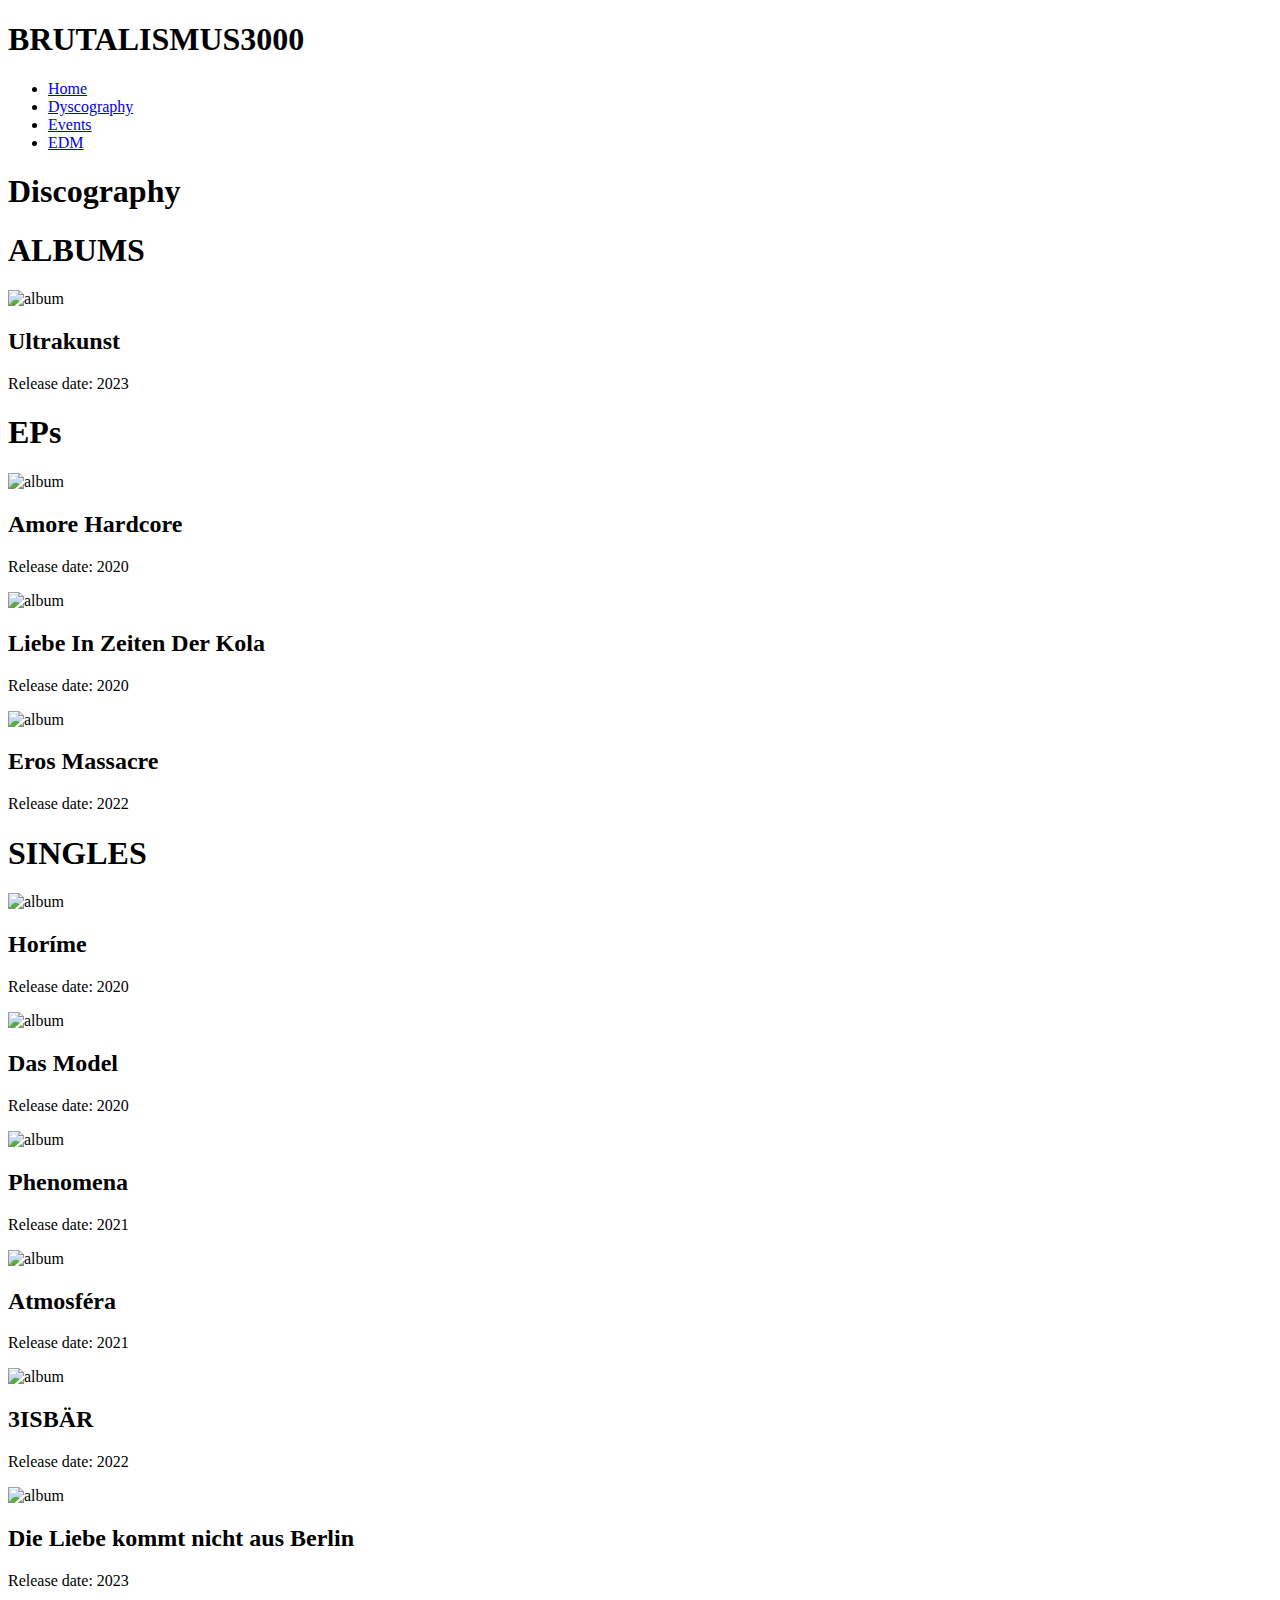
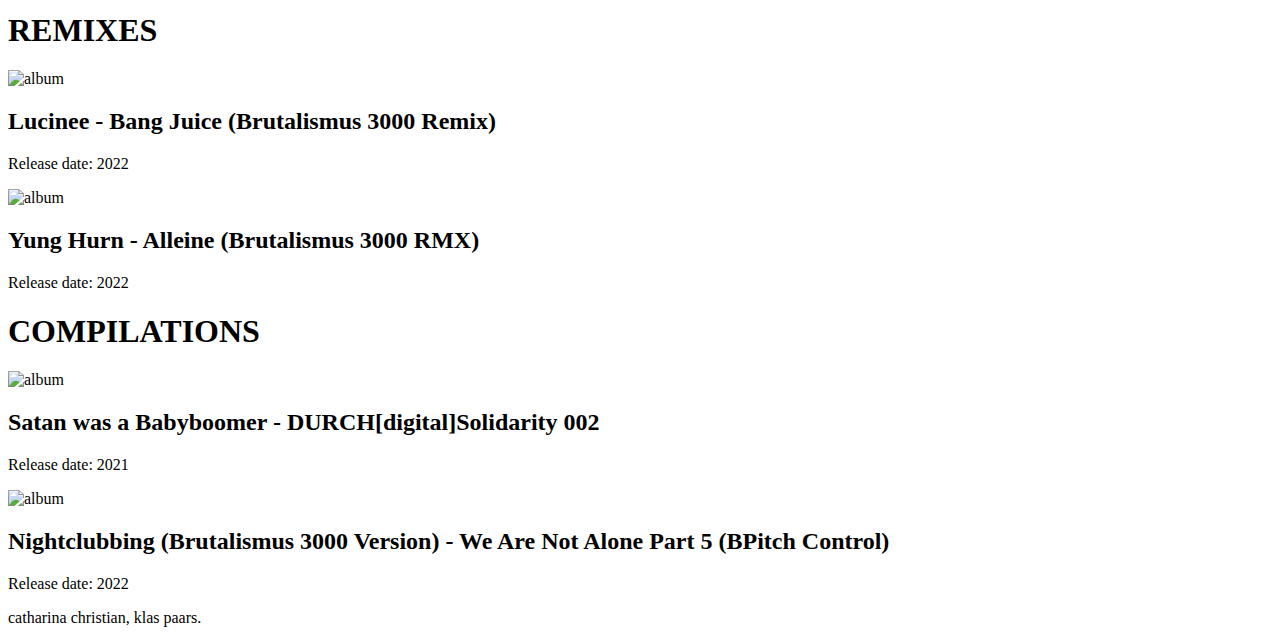
==== discography.html @ 80be16da "Add files via upload" ====
<!DOCTYPE html>
<html lang="en">
<head>
    <meta charset="UTF-8">
    <meta name="Dyscography" content="width=device-width, initial-scale=1.0">
    <title>dyscography</title>
    <link rel="stylesheet" type="text/css" href="css/style.css"> 
</head>

<body>
  <header>
    <h1>BRUTALISMUS3000</h1>
  </header>
  
  <nav>
    <ul>
      <li><a href="index.html">Home</a></li>
      <li><a href="discography.html">Dyscography</a></li>
      <li><a href="events.html">Events</a></li>
      <li><a href="EDM.html">EDM </a></li>
    </ul>
  </nav>
  
  <main>
    <section>
      <h1>Discography</h1>

      <section>
        <h1> ALBUMS </h1>
        
        <div>
          <img src="img/Unknown.jpeg" alt="album">
          <h2>Ultrakunst</h2>
          <p>Release date: 2023</p>
        </div>
      
      </section>

      <section>
        <h1>EPs</h1>

        <div>
          <img src="img/Unknown.jpeg" alt="album">
          <h2>Amore Hardcore</h2>
          <p>Release date: 2020</p>
        </div>

        <div>

          <img src="img/Unknown.jpeg" alt="album">
          <h2> Liebe In Zeiten Der Kola</h2>
          <p>Release date: 2020</p>
        </div>

        <div>
        <img src="img/Unknown.jpeg" alt="album">
        <h2> Eros Massacre</h2>
        <p> Release date: 2022</p>

        </div>

      <section>

        <h1> SINGLES</h1>

          <div>
            <img src="img/Unknown.jpeg" alt="album">
            <h2> Horíme</h2>
            <p>Release date: 2020 </p>
         </div>

         <div>
            <img src="img/Unknown.jpeg" alt="album">
            <h2> Das Model</h2>
            <p> Release date: 2020</p>
         </div>

         <div>
            <img src="img/Unknown.jpeg" alt="album">
            <h2>Phenomena</h2>
            <p> Release date: 2021</p>
          </div>

          
          <div>
            <img src="img/Unknown.jpeg" alt="album">
            <h2>Atmosféra</h2>
            <p>Release date: 2021</p>
          </div>

          <div> 
            <img src="img/Unknown.jpeg" alt="album">
            <h2>3ISBÄR</h2>
            <p>Release date: 2022</p>
          </div>

          <div>
            <img src="img/Unknown.jpeg" alt="album">
            <h2>Die Liebe kommt nicht aus Berlin</h2>
            <p>Release date: 2023</p>
          </div>

      </section>

      <section>
        
        <h1>REMIXES</h1>

        <div>
          <img src="img/Unknown.jpeg" alt="album">
          <h2>Lucinee - Bang Juice (Brutalismus 3000 Remix)</h2>
          <p>Release date: 2022</p>
        </div>

        <div>
          <img src="img/Unknown.jpeg" alt="album">
          <h2>Yung Hurn - Alleine (Brutalismus 3000 RMX)</h2>
          <p>Release date: 2022</p>
        </div>


      </section>

      <section>
        <h1>COMPILATIONS</h1>

        <div>
          <img src="img/Unknown.jpeg" alt="album">
          <h2>Satan was a Babyboomer - DURCH[digital]Solidarity 002</h2>
          <p>Release date: 2021</p>
         </div>
        
           <div>
            <img src="img/Unknown.jpeg" alt="album">
            <h2>Nightclubbing (Brutalismus 3000 Version) - We Are Not Alone Part 5 (BPitch Control)</h2>
            <p> Release date: 2022</p>
          </div>

        </div>

      </section>

    </section>

    
  </main>
  
  <footer>
    <p> catharina christian, klas paars.</p>
  </footer>
  
</body>
</html>
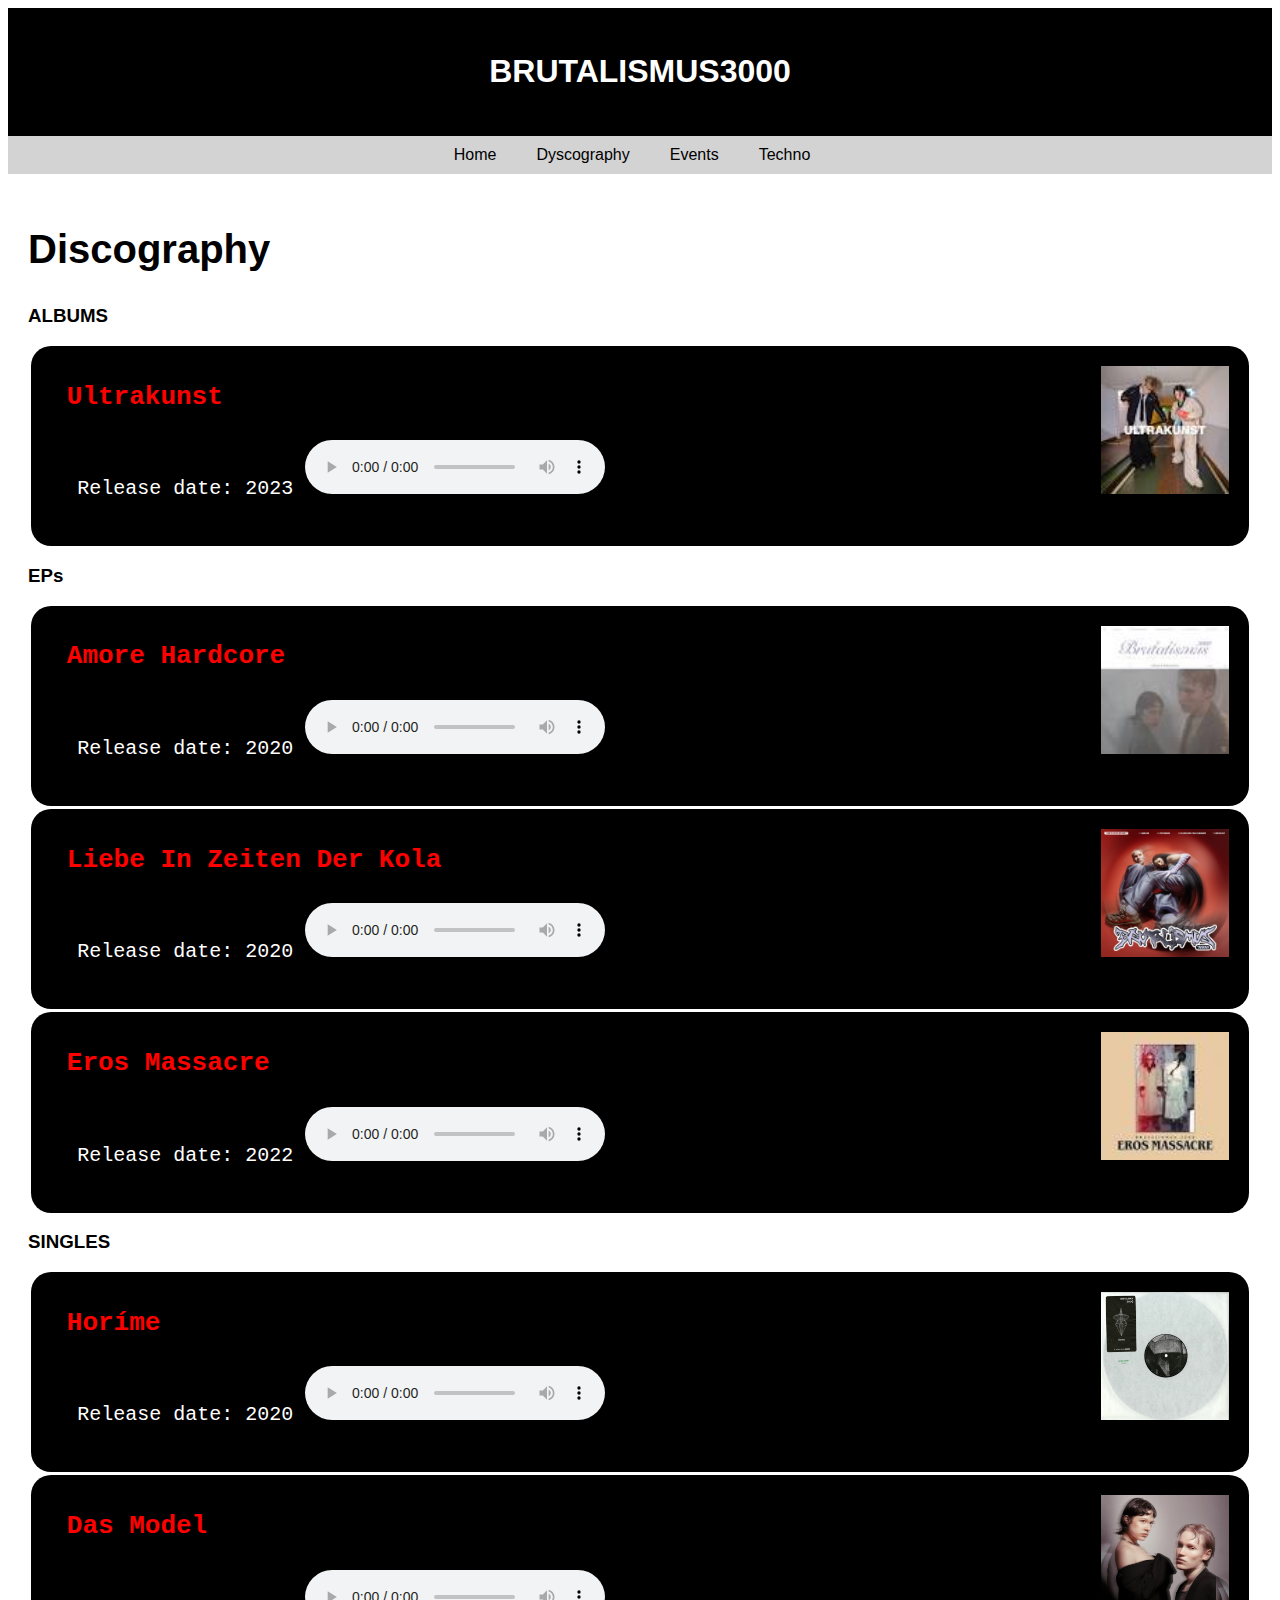
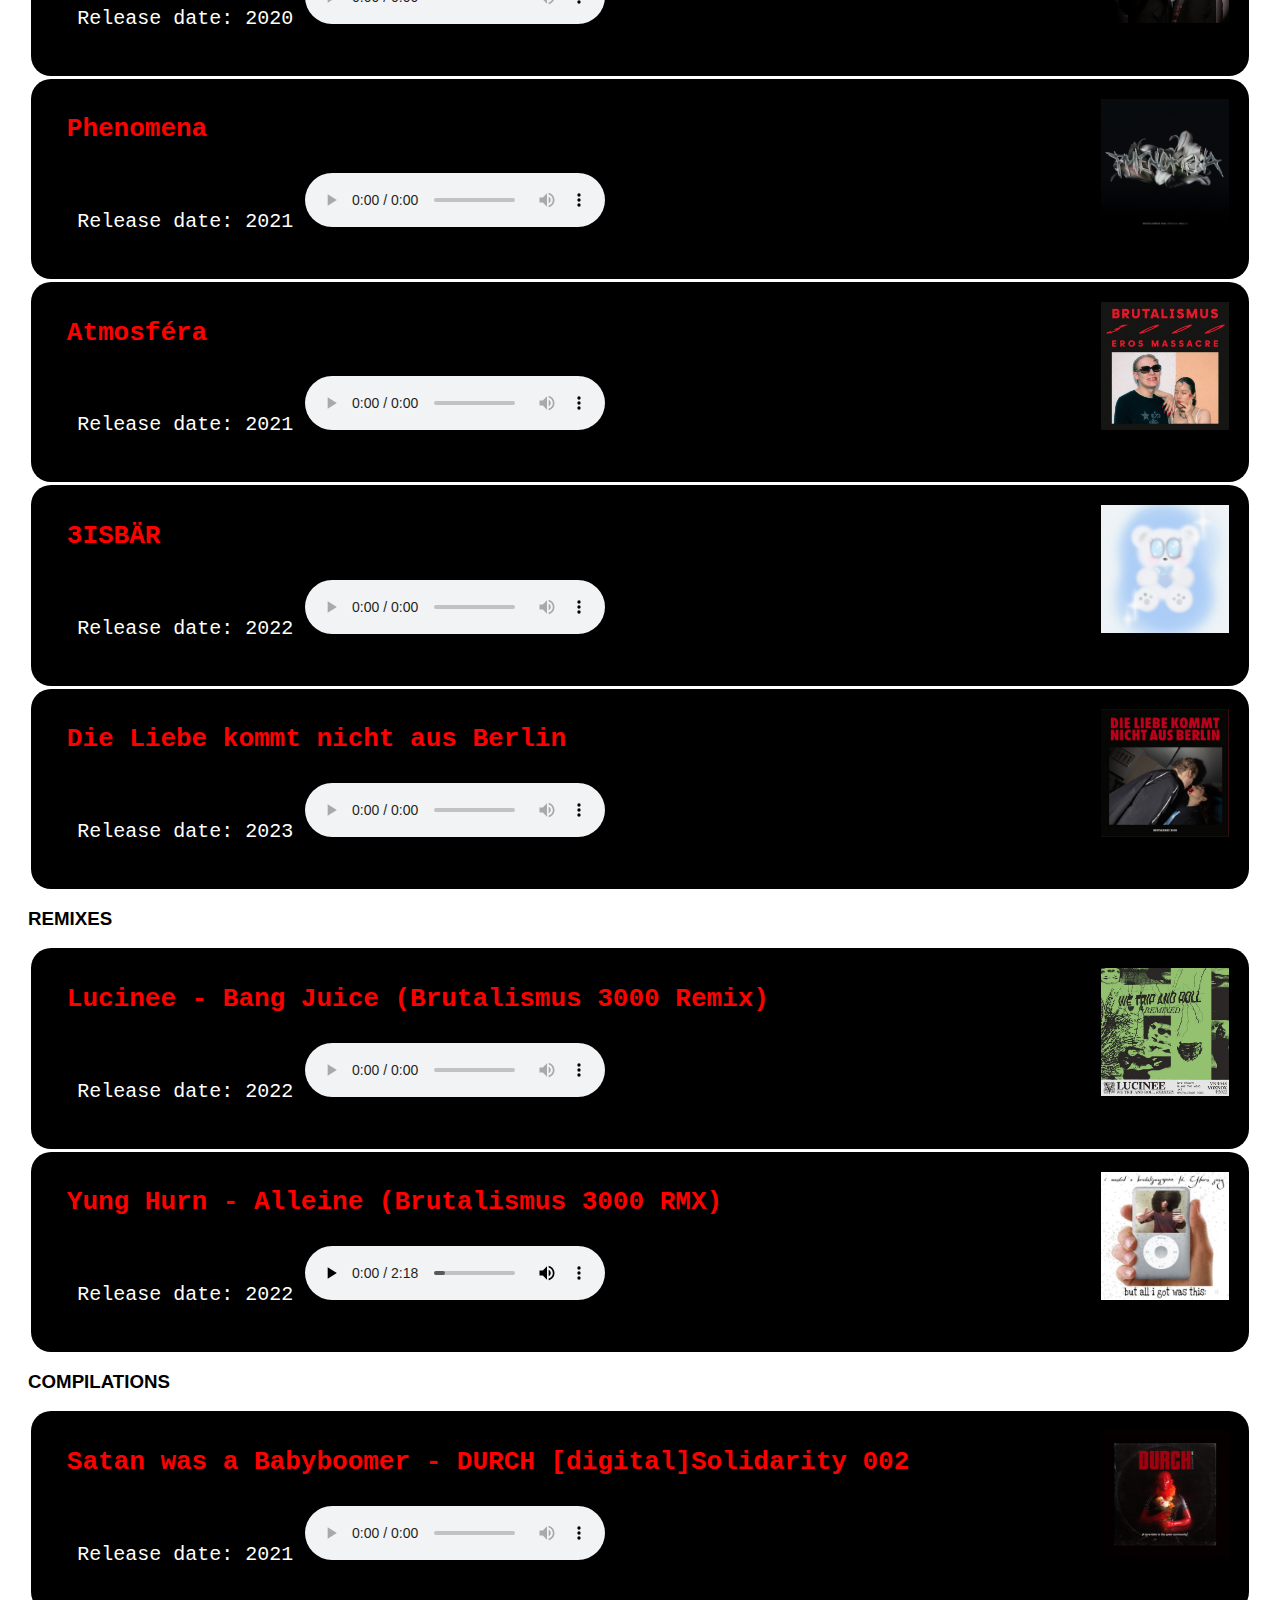
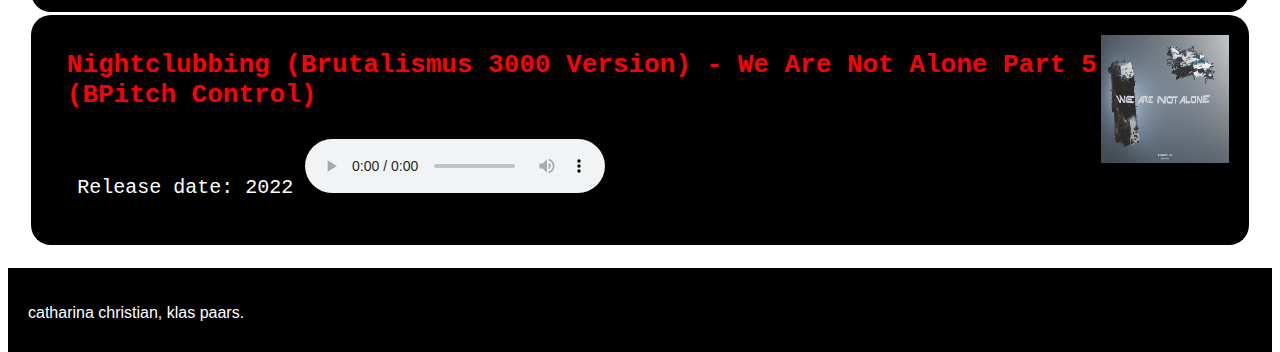
==== commit a76166c2: "Add files via upload" ====
--- a/discography.html
+++ b/discography.html
@@ -14,129 +14,183 @@
   
   <nav>
     <ul>
-      <li><a href="index.html">Home</a></li>
-      <li><a href="discography.html">Dyscography</a></li>
-      <li><a href="events.html">Events</a></li>
-      <li><a href="EDM.html">EDM </a></li>
+      <li class="button"><a href="index.html">Home</a></li>
+      <li class="button"><a href="discography.html"> Dyscography</a></li>
+      <li class="button"><a href="events.html"> Events</a></li>
+      <li class="button"><a href="techno.html">Techno</a></li>
     </ul>
   </nav>
   
   <main>
     <section>
-      <h1>Discography</h1>
-
-      <section>
-        <h1> ALBUMS </h1>
+      <h2 class="titel">Discography</h2>
+    </section>
+
+      <section>
+        <h3> ALBUMS </h3> 
         
-        <div>
-          <img src="img/Unknown.jpeg" alt="album">
-          <h2>Ultrakunst</h2>
-          <p>Release date: 2023</p>
-        </div>
-      
-      </section>
-
-      <section>
-        <h1>EPs</h1>
-
-        <div>
-          <img src="img/Unknown.jpeg" alt="album">
-          <h2>Amore Hardcore</h2>
-          <p>Release date: 2020</p>
-        </div>
-
-        <div>
-
-          <img src="img/Unknown.jpeg" alt="album">
-          <h2> Liebe In Zeiten Der Kola</h2>
-          <p>Release date: 2020</p>
-        </div>
-
-        <div>
-        <img src="img/Unknown.jpeg" alt="album">
-        <h2> Eros Massacre</h2>
-        <p> Release date: 2022</p>
-
-        </div>
-
-      <section>
-
-        <h1> SINGLES</h1>
-
-          <div>
-            <img src="img/Unknown.jpeg" alt="album">
-            <h2> Horíme</h2>
-            <p>Release date: 2020 </p>
-         </div>
-
-         <div>
-            <img src="img/Unknown.jpeg" alt="album">
-            <h2> Das Model</h2>
-            <p> Release date: 2020</p>
-         </div>
-
-         <div>
-            <img src="img/Unknown.jpeg" alt="album">
-            <h2>Phenomena</h2>
-            <p> Release date: 2021</p>
-          </div>
+        <article>
+          <img src="img/ultrakunst.jpeg" alt="albumultrakunst">
+          <h4>Ultrakunst </h4> 
+          <p>Release date: 2023 
+            <audio controls>
+            <source src="audio/Brutalismus 3000 - JE N'EXISTE PAS (Official Video).mp3" controls="true" type="audio/mp3">
+            </audio>  
+          </p>
+            
+        </article>
+
+      </section>
+
+      <section>
+        <h3>EPs</h3>
+
+        <article>
+          <img src="img/amorehardcore.jpeg" alt="albumamorehardcore">
+          <h4>Amore Hardcore</h4>
+          <p>Release date: 2020 
+            <audio controls>
+            <source src="audio/Brutalismus 3000 - Atmosféra.mp3" controls="true" type="audio/mp3">
+            </audio>  
+          </p>
+        </article>
+
+        <article>
+          <img src="img/liebeinzeitekola.jpg" alt="albumkola">
+          <h4> Liebe In Zeiten Der Kola</h4>
+          <p>Release date: 2020 
+            <audio controls>
+            <source src="audio/kola" controls="true" type="audio/mp3">
+            </audio>  
+          </p>
+        </article>
+
+        <article>
+        <img src="img/erosmassacre.jpeg" alt="albumerosmassacre">
+        <h4> Eros Massacre</h4>
+        <p> Release date: 2022 
+          <audio controls>
+          <source src="audio/" controls="true" type="audio/mp3">
+          </audio>  
+        </p>
+        </article>
+
+      <section>
+        <h3> SINGLES </h3>
+
+          <article>
+            <img src="img/horime.jpg" alt="albumhorime">
+            <h4> Horíme</h4>
+            <p>Release date: 2020 
+              <audio controls>
+              <source src="audio/Horíme.mp3" controls="true" type="audio/mp3">
+              </audio>  
+            </p>
+          </article>
+
+         <article>
+            <img src="img/dasmodel.jpg" alt="albumdasmodel">
+            <h4> Das Model</h4>
+            <p> Release date: 2020 
+              <audio controls>
+              <source src="audio/Kraftwerk - Das Model (Brutalismus 3000 Hardtrance Cover).mp3" controls="true" type="audio/mp3">
+              </audio>  
+            </p>
+         </article>
+
+         <article>
+            <img src="img/phenomena.jpg" alt="albumphenomena">
+            <h4>Phenomena</h4>
+            <p> Release date: 2021 
+              <audio controls>
+              <source src="audio/Phenomena.mp3" controls="true" type="audio/mp3">
+              </audio>  
+            </p>
+         </article>
 
           
-          <div>
-            <img src="img/Unknown.jpeg" alt="album">
-            <h2>Atmosféra</h2>
-            <p>Release date: 2021</p>
-          </div>
-
-          <div> 
-            <img src="img/Unknown.jpeg" alt="album">
-            <h2>3ISBÄR</h2>
-            <p>Release date: 2022</p>
-          </div>
-
-          <div>
-            <img src="img/Unknown.jpeg" alt="album">
-            <h2>Die Liebe kommt nicht aus Berlin</h2>
-            <p>Release date: 2023</p>
-          </div>
-
-      </section>
-
-      <section>
+          <article>
+            <img src="img/atmosfera.jpg" alt="albumatmosfera">
+            <h4>Atmosféra</h4>
+            <p>Release date: 2021 
+              <audio controls>
+              <source src="audio/Brutalismus 3000 - Atmosféra.mp3" controls="true" type="audio/mp3">
+              </audio>  
+            </p>
+          </article>
+
+          <article> 
+            <img src="img/ijsbeer.jpg" alt="album3isbar">
+            <h4>3ISBÄR</h4>
+            <p>Release date: 2022 
+              <audio controls>
+              <source src="audio/3ISBÄR.mp3" controls="true" type="audio/mp3">
+              </audio>  
+            </p>
+          </article>
+
+          <article>
+            <img src="img/liebeberlin.png" alt="albumliebeausberlin">
+            <h4>Die Liebe kommt nicht aus Berlin</h4>
+            <p>Release date: 2023
+                <audio controls>
+                <source src="audio/Brutalismus 3000 - DIE LIEBE KOMMT NICHT AUS BERLIN (Official Video).mp3" controls="true" type="audio/mp3">
+                </audio>  
+            </p>
+          </article>
+
+      </section>
+
+      <section> 
+        <h3>REMIXES</h3>
+
+        <article>
+          <img src="img/lucinee.jpg" alt="albumlucinee">
+          <h4>Lucinee - Bang Juice (Brutalismus 3000 Remix)</h4>
+          <p>Release date: 2022
+              <audio controls>
+              <source src="audio/Lucinee - Bang Juice (Brutalismus 3000 Remix).mp3" controls="true" type="audio/mp3">
+              </audio>  
+          </p>
+        </article>
+
+        <article>
+          <img src="img/alleine.jpeg" alt="albumalleine">
+          <h4>Yung Hurn - Alleine (Brutalismus 3000 RMX)</h4>
+          <p>Release date: 2022
+            <audio controls>
+            <source src="audio/ALL DIE LIEBEN MENSCHEN.mp3" controls="true" type="audio/mp3">
+            </audio>  
+          </p>
+        </article>
+
+
+      </section>
+
+      <section>
+        <h3>COMPILATIONS</h3>
+
+        <article>
+          <img src="img/babyboomer.jpeg" alt="albumbabyboomer">
+          <h4>Satan was a Babyboomer - DURCH [digital]Solidarity 002</h4>
+          <p>Release date: 2021
+            <audio controls>
+            <source src="audio/Brutalismus 3000 - Satan Was A Baby Boomer (DURCH).mp3" controls="true" type="audio/mp3">
+            </audio>  
+          </p>
+        </article>
         
-        <h1>REMIXES</h1>
-
-        <div>
-          <img src="img/Unknown.jpeg" alt="album">
-          <h2>Lucinee - Bang Juice (Brutalismus 3000 Remix)</h2>
-          <p>Release date: 2022</p>
-        </div>
-
-        <div>
-          <img src="img/Unknown.jpeg" alt="album">
-          <h2>Yung Hurn - Alleine (Brutalismus 3000 RMX)</h2>
-          <p>Release date: 2022</p>
-        </div>
-
-
-      </section>
-
-      <section>
-        <h1>COMPILATIONS</h1>
-
-        <div>
-          <img src="img/Unknown.jpeg" alt="album">
-          <h2>Satan was a Babyboomer - DURCH[digital]Solidarity 002</h2>
-          <p>Release date: 2021</p>
-         </div>
+           <article>
+            <img src="img/nightclubbiong.jpg" alt="albumnightclubbing">
+            <h4>Nightclubbing (Brutalismus 3000 Version) - We Are Not Alone Part 5 (BPitch Control)</h4>
+            <p> Release date: 2022
+              <audio controls>
+              <source src="audio/Brutalismus 3000 - Nightclubbing [BPX022-PT5].mp3" controls="true" type="audio/mp3">
+              </audio>  
+            </p>
+           </article>
+
         
-           <div>
-            <img src="img/Unknown.jpeg" alt="album">
-            <h2>Nightclubbing (Brutalismus 3000 Version) - We Are Not Alone Part 5 (BPitch Control)</h2>
-            <p> Release date: 2022</p>
-          </div>
-
-        </div>
 
       </section>
 
--- a/css/style.css
+++ b/css/style.css
@@ -0,0 +1,115 @@
+flexbox en grid
+uitleg over plaatje links rechts
+
+body {
+  font-family: 'Franklin Gothic Medium', 'Arial Narrow', Arial, sans-serif;
+  margin: 0;
+  padding: 0;
+}
+
+
+header {
+  background-color: black;
+  font-family: 'Franklin Gothic Medium', 'Arial Narrow', Arial, sans-serif;
+  color: white;
+  padding: 1.5em;
+  margin: 0;
+  text-align: center;
+}
+
+nav ul { 
+  padding: 0;
+  margin: 0;
+  background-color: lightgray;
+  text-align: center;
+  justify-content: space-evenly;
+}
+
+nav li {
+  display: inline-block;
+  margin-right: 1em;
+}
+
+nav li a {
+  font-family: 'Franklin Gothic Medium', 'Arial Narrow', Arial, sans-serif;
+  display: block;
+  padding: 0.625em;
+  color: black;
+  text-decoration: none;
+}
+
+
+main {
+  font-family: 'Franklin Gothic Medium', 'Arial Narrow', Arial, sans-serif;
+  padding: 1.25em;
+}
+
+.titel {
+  padding: 1,25em;
+  font-size: 2.5em;
+  text-align: left;
+}
+
+footer {
+  background-color: black;
+  color: white;
+  padding: 1.25em;
+  text-align: left;
+  font-family: 'Franklin Gothic Medium', 'Arial Narrow', Arial, sans-serif;
+
+}
+
+body article p{
+  max-width: 50%;
+}
+
+section img , div img {
+  width: 20em;
+  height: 20em;
+  margin-left: auto;
+  
+}
+section article img {
+  width: 8em;
+  height: 8em;
+  float: right;
+}
+
+section article h4 {
+color: red;
+font-family:monospace;
+font-size: xx-large;
+padding: 0.1em;
+margin: 0.5em;
+
+}
+
+section article p {
+color: white;
+font-size: x-large;
+font-family: monospace;
+margin: 1.3em;
+
+}
+
+main section article {
+  background-color: black;
+  padding: 1.25em;
+  margin: 0.2em;
+  border-radius: 1.25em;
+}
+
+section h1 h2 p {
+  padding: 0.1em;
+  margin: 1em;
+  font-size: x-large;
+}
+
+.button :hover {
+  padding: 0.1875em;
+  transform: scale(1.3);
+}
+
+audio {
+  border-radius: 1em;
+}
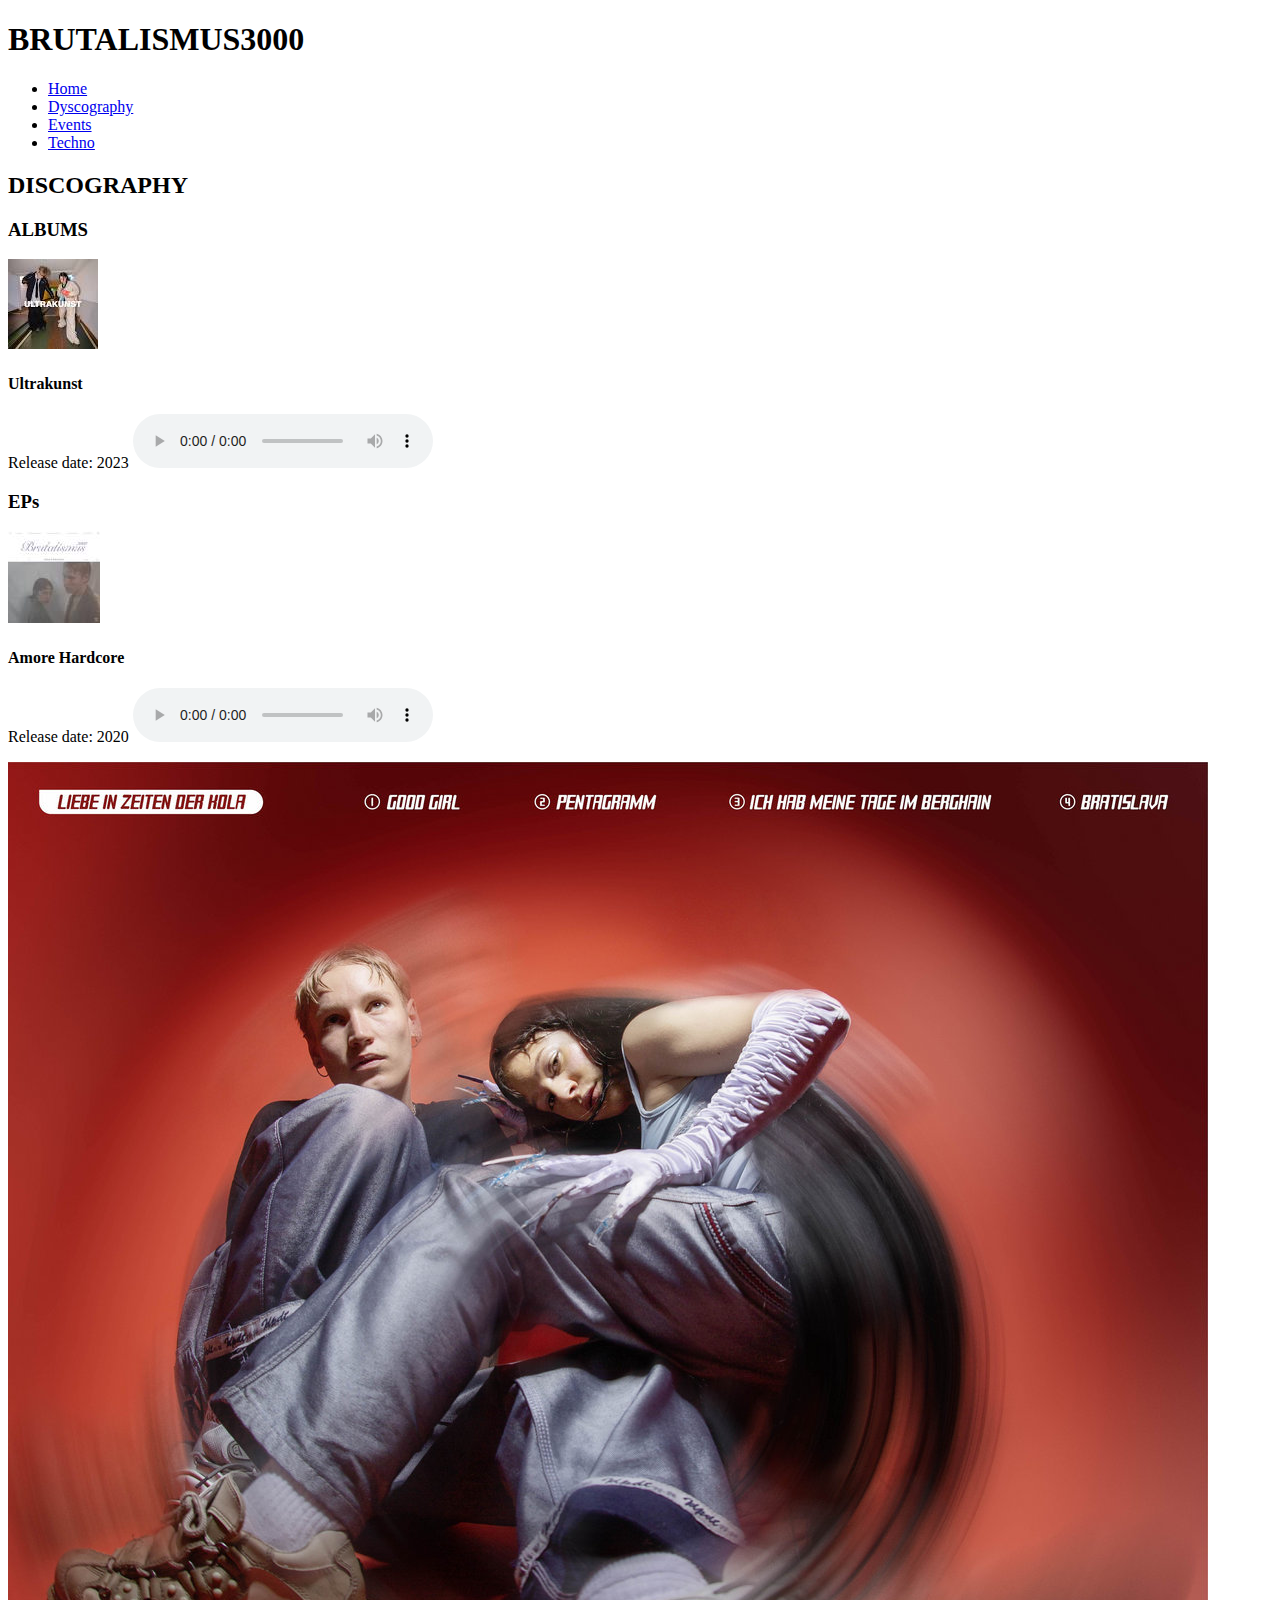
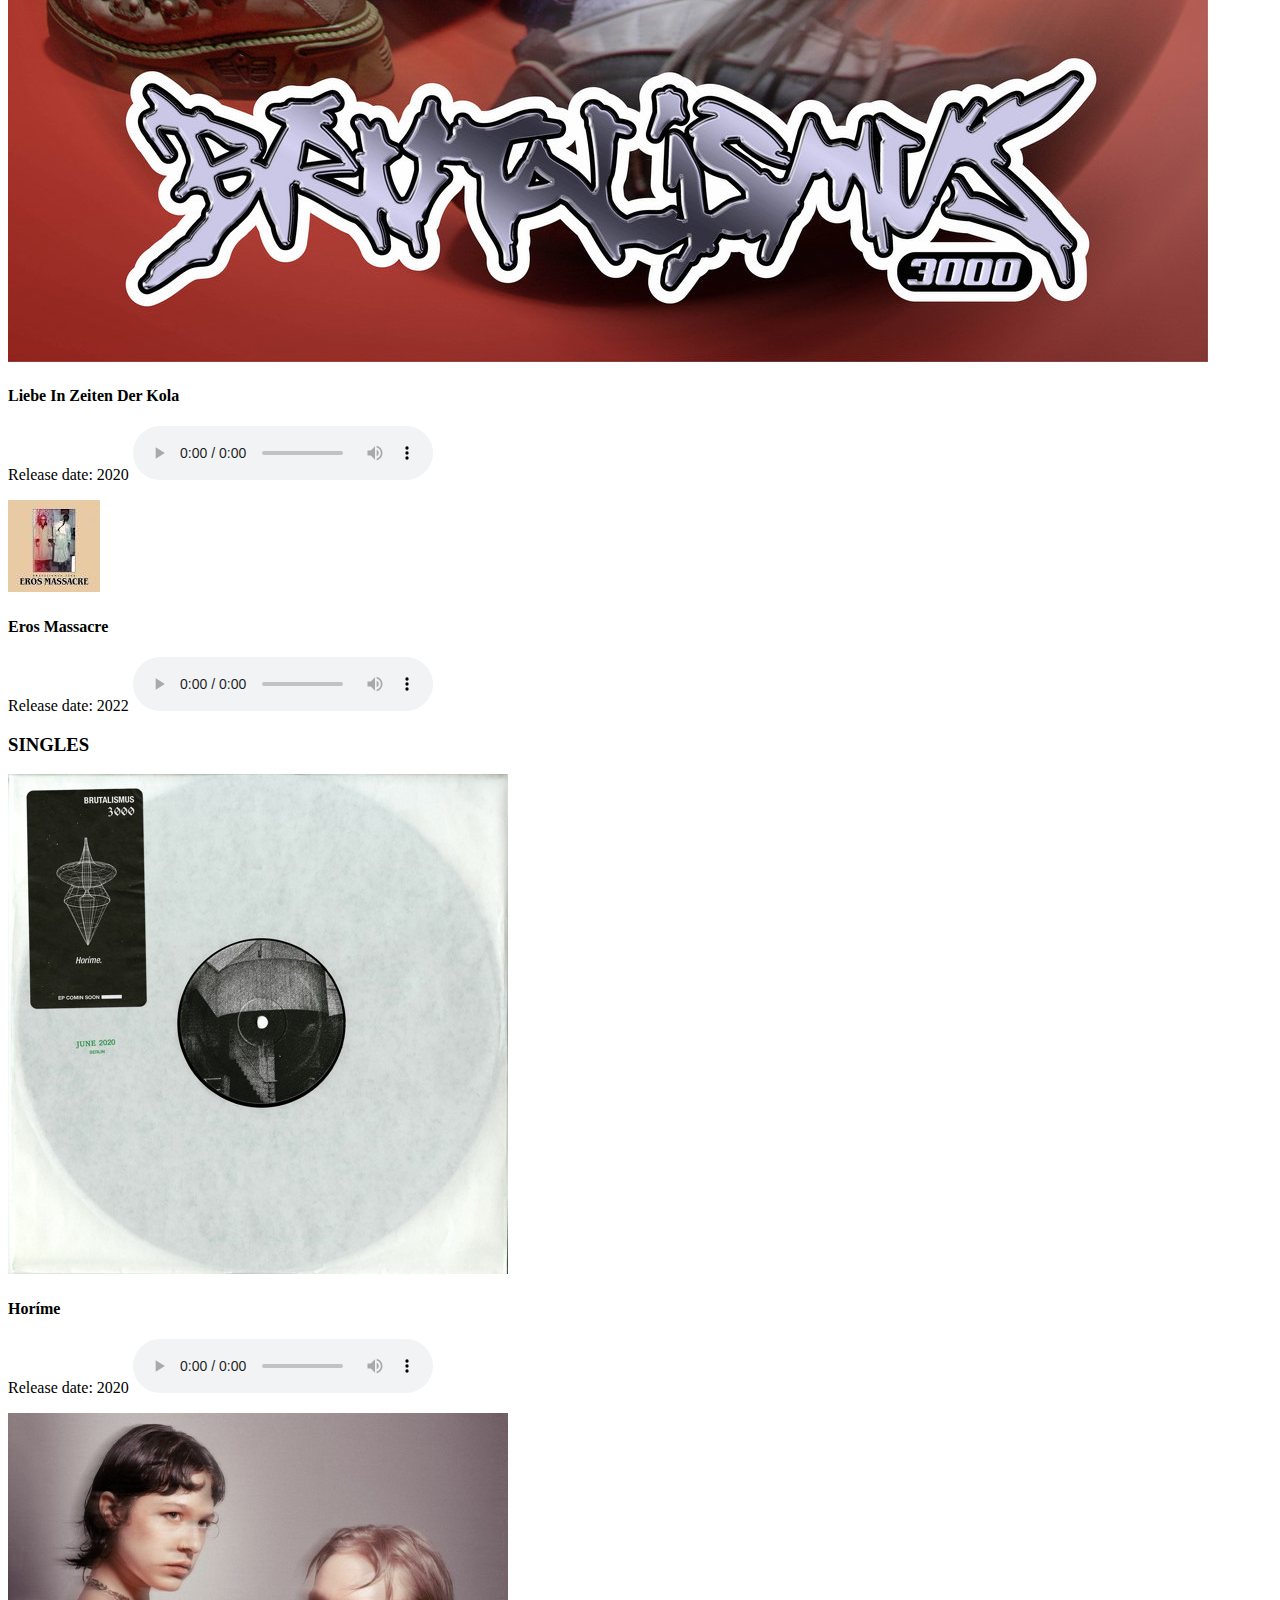
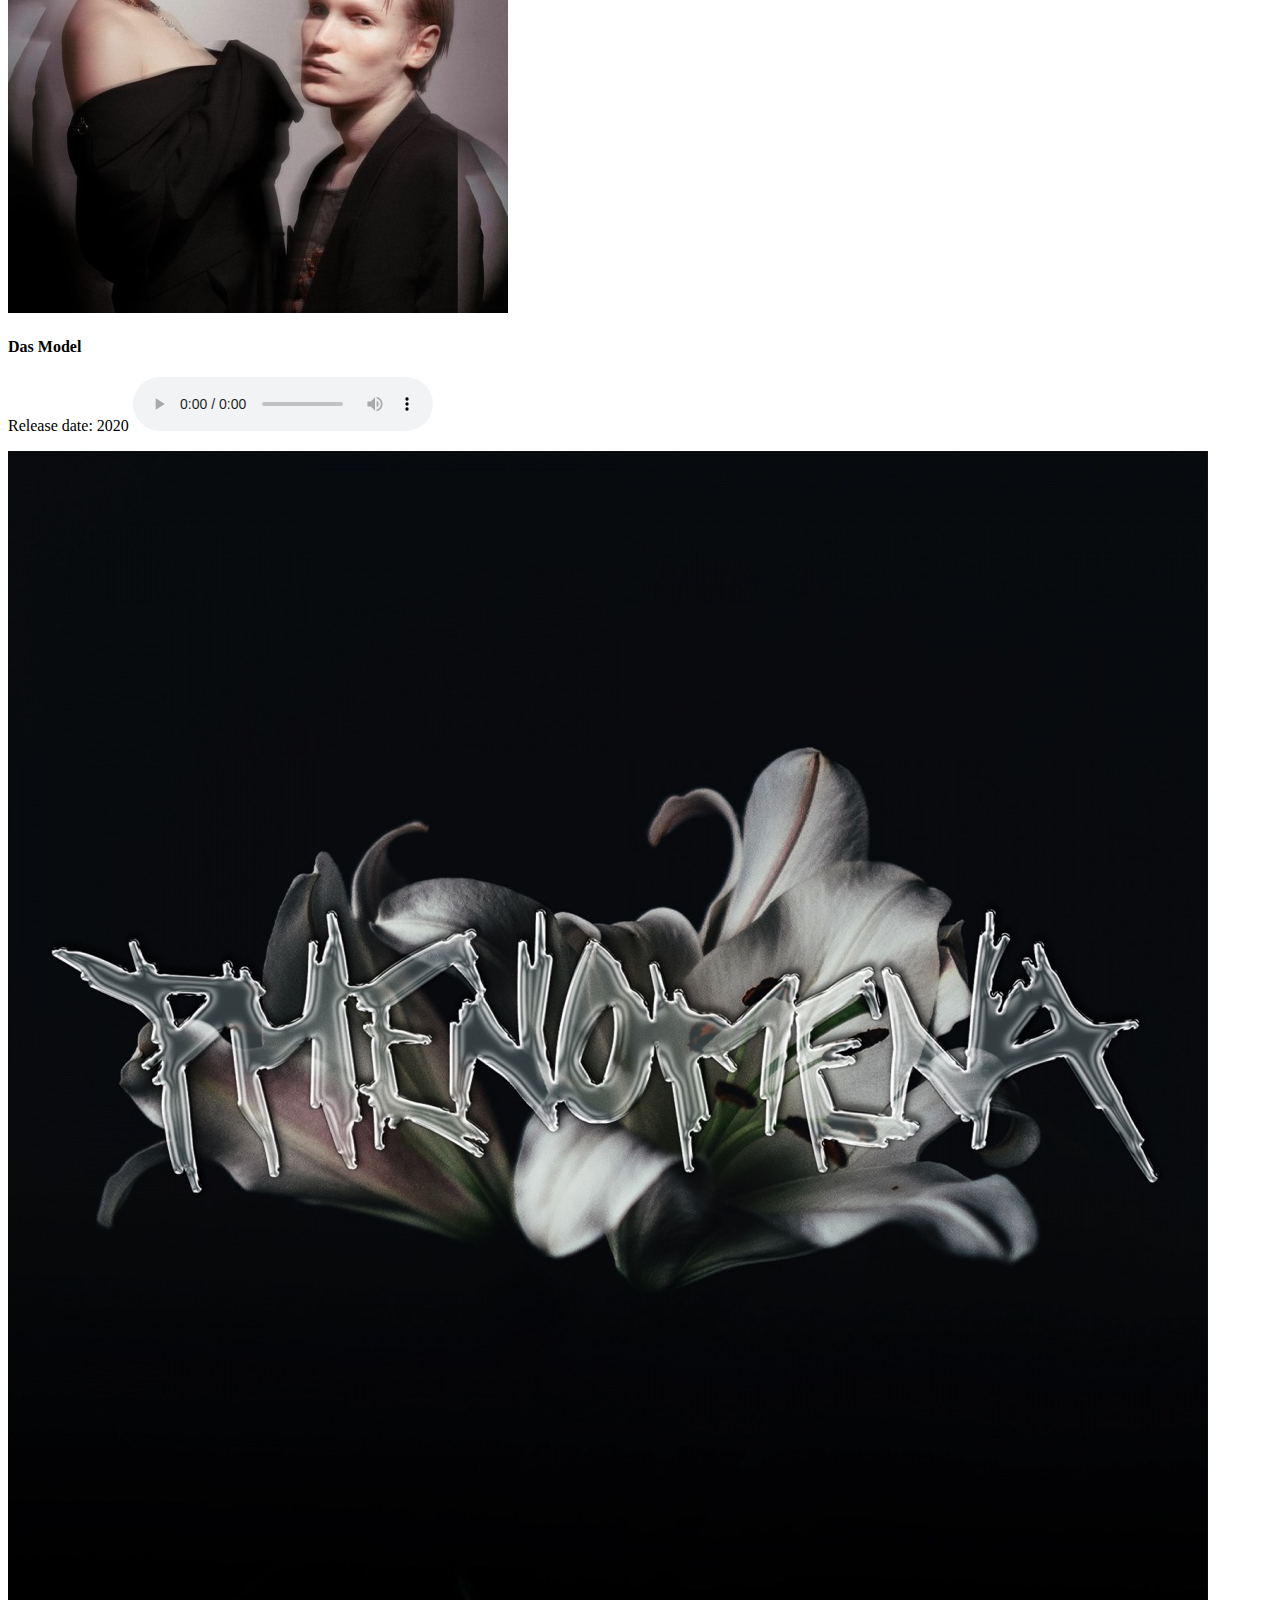
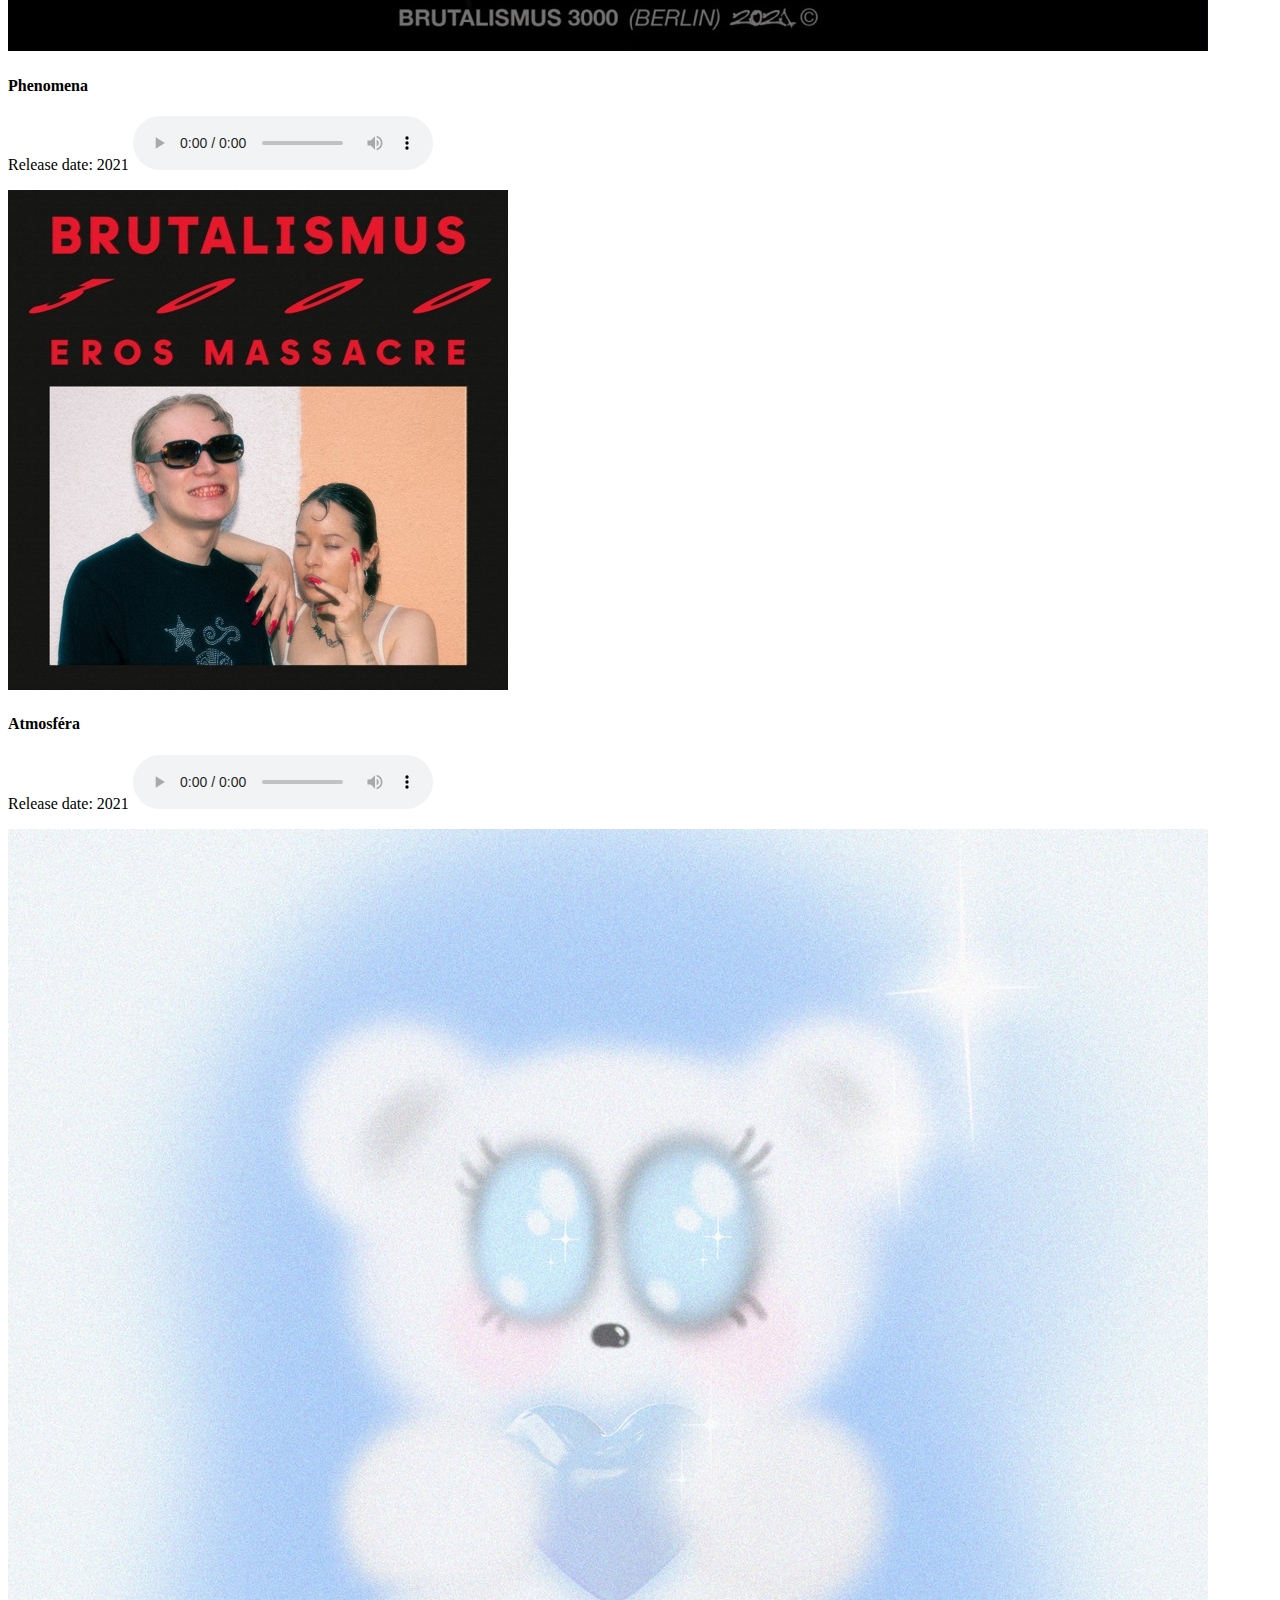
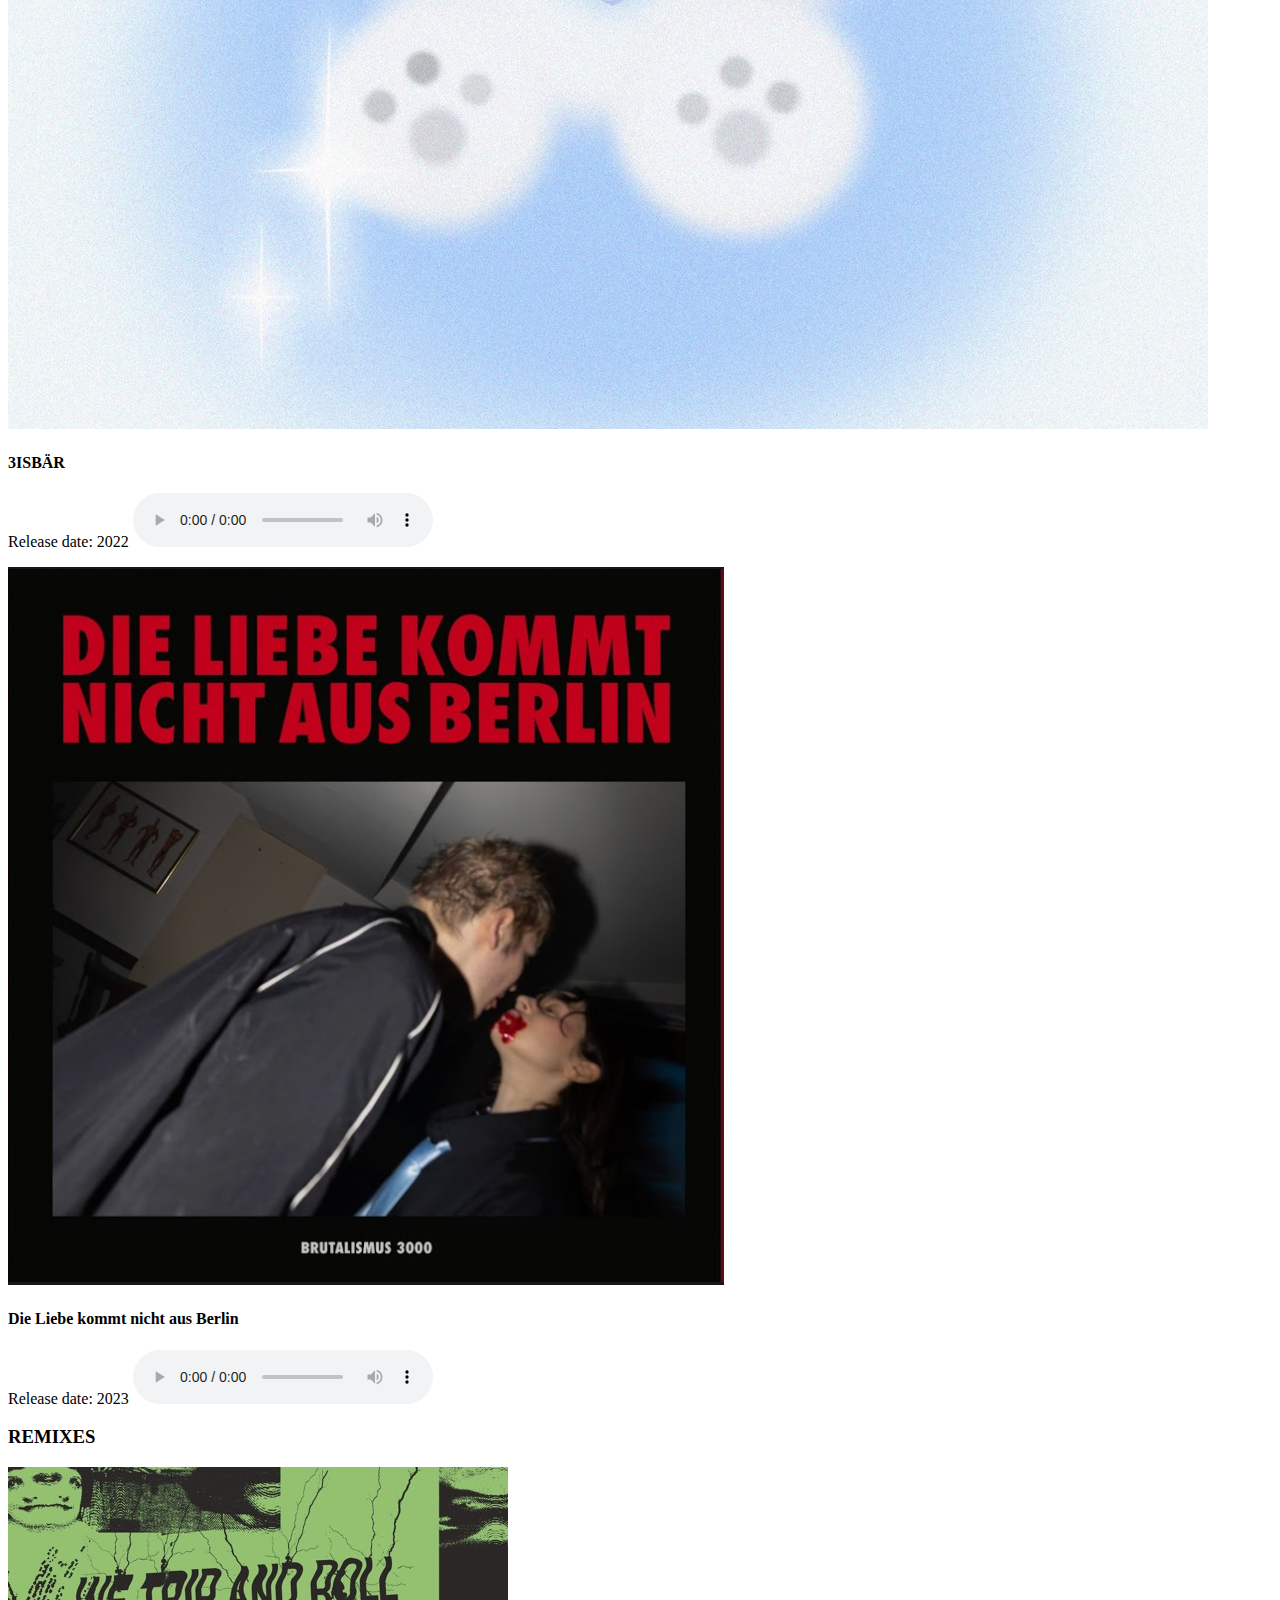
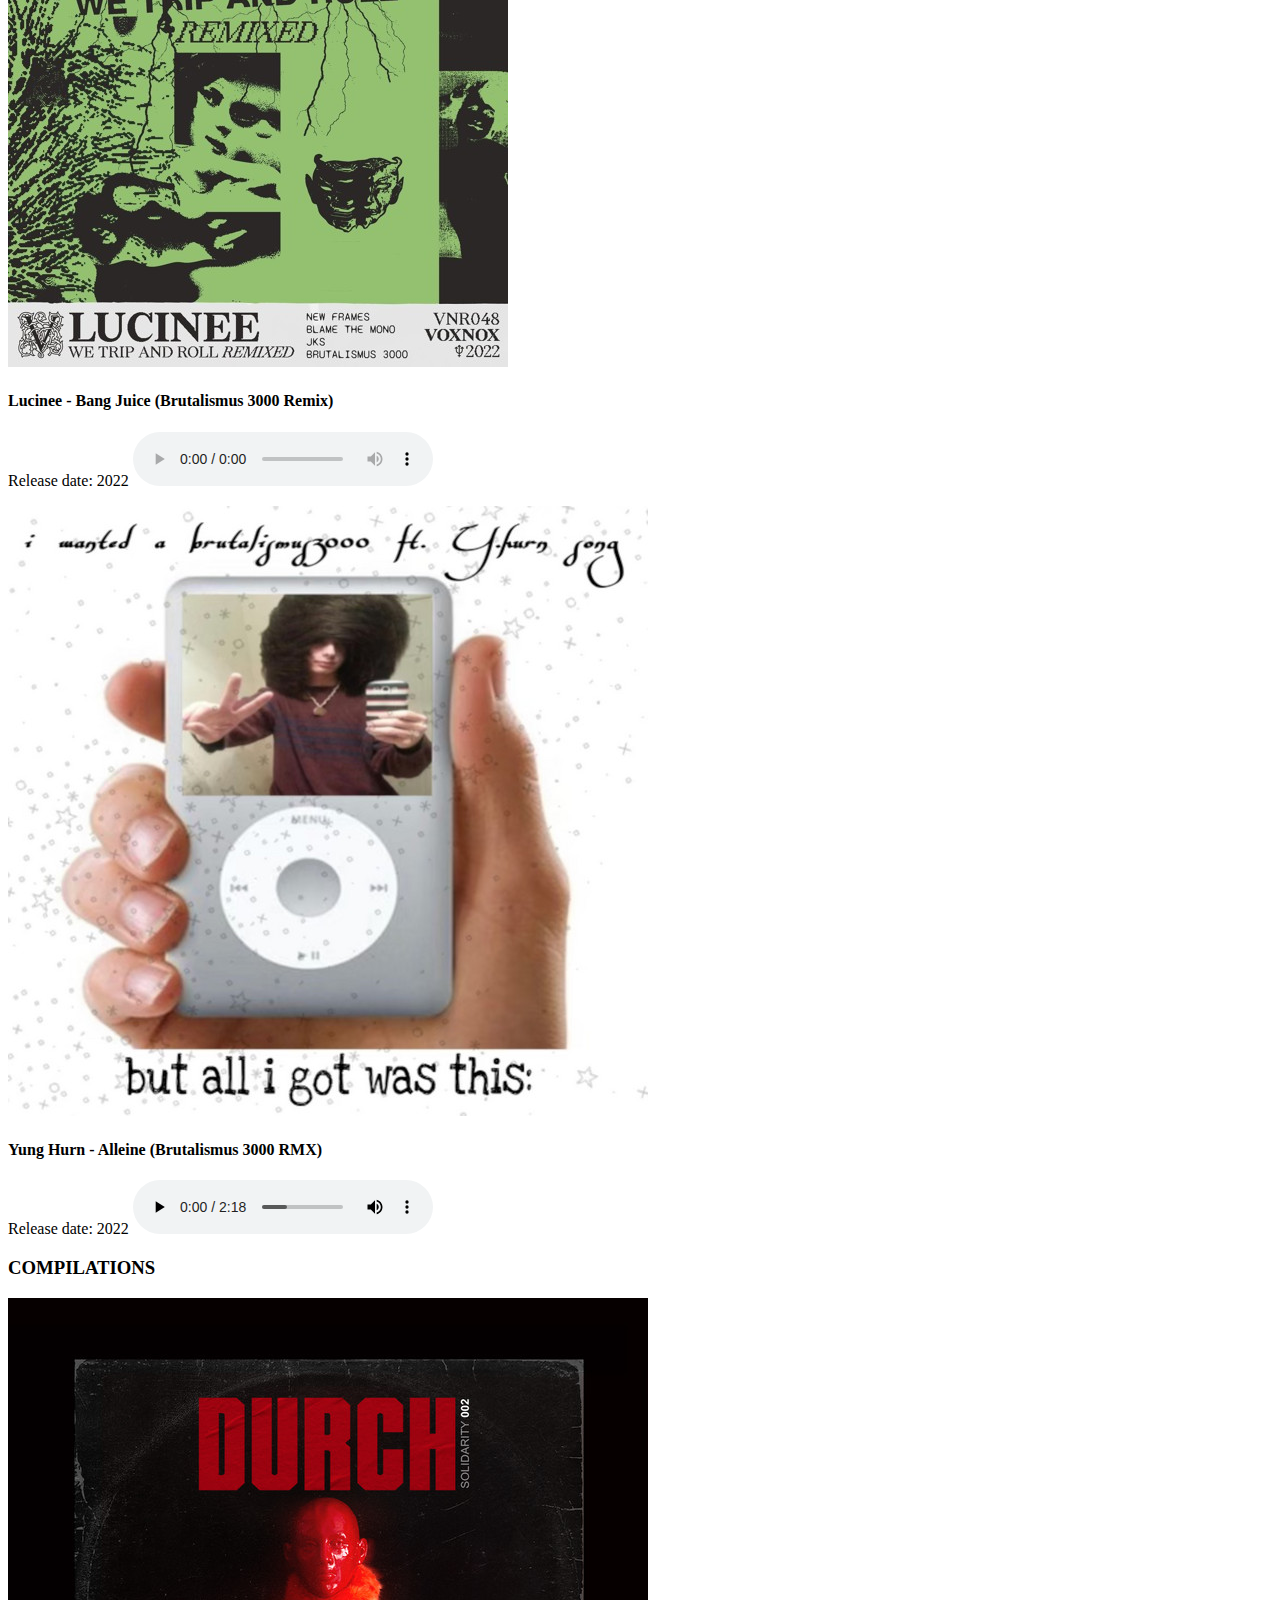
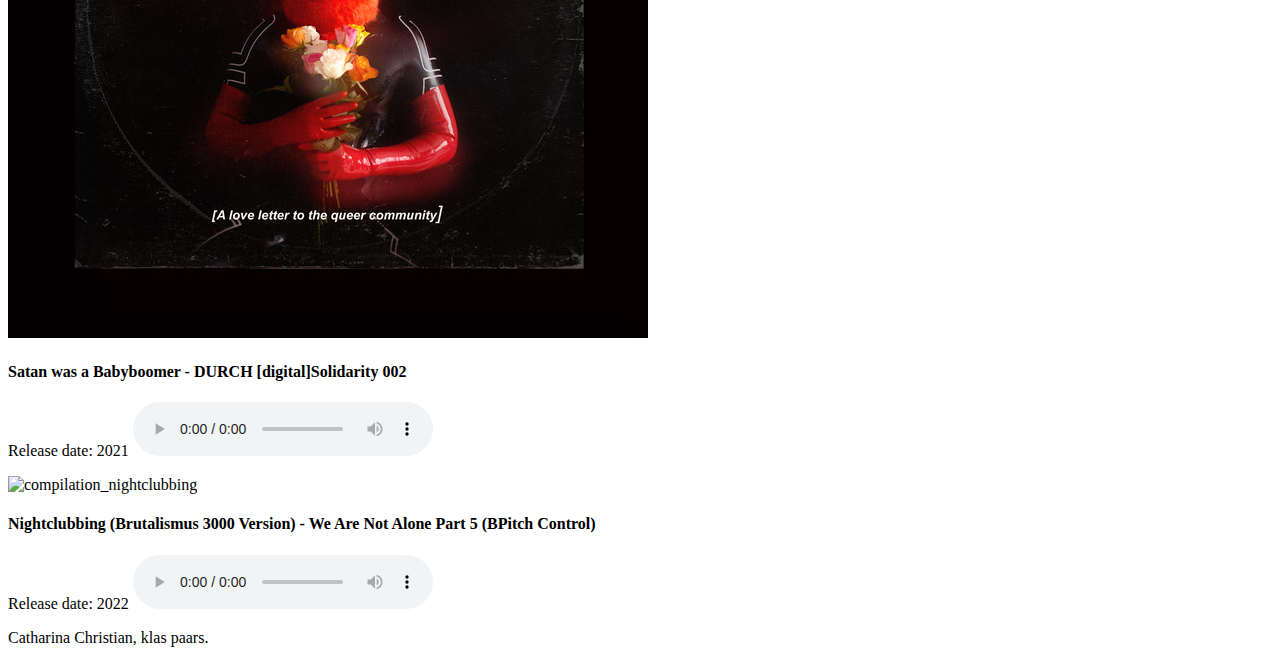
==== commit c5f55946: "Add files via upload" ====
--- a/discography.html
+++ b/discography.html
@@ -3,13 +3,13 @@
 <head>
     <meta charset="UTF-8">
     <meta name="Dyscography" content="width=device-width, initial-scale=1.0">
-    <title>dyscography</title>
+    <title>Dyscography</title>
     <link rel="stylesheet" type="text/css" href="css/style.css"> 
 </head>
 
 <body>
-  <header>
-    <h1>BRUTALISMUS3000</h1>
+  <header class="websitenaam">
+    <h1> BRUTALISMUS3000</h1>
   </header>
   
   <nav>
@@ -22,122 +22,123 @@
   </nav>
   
   <main>
-    <section>
-      <h2 class="titel">Discography</h2>
-    </section>
+      <section>
+        <h2 class="titel">DISCOGRAPHY</h2> 
+      </section>
 
       <section>
         <h3> ALBUMS </h3> 
         
         <article>
-          <img src="img/ultrakunst.jpeg" alt="albumultrakunst">
+          <img src="img/ultrakunst.jpeg" alt="album_ultrakunst">
           <h4>Ultrakunst </h4> 
-          <p>Release date: 2023 
+            <p>Release date: 2023 
+              <audio controls>
+              <source src="audio/Brutalismus 3000 - JE N'EXISTE PAS (Official Video).mp3" type="audio/mp3">
+              </audio>  
+           </p>
+            </article>
+
+      </section>
+
+      <section>
+        <h3>EPs</h3>
+
+        <article>
+          <img src="img/amorehardcore.jpeg" alt="ep_amorehardcore">
+          <h4>Amore Hardcore</h4>
+            <p>Release date: 2020 
+              <audio controls>
+              <source src="audio/Brutalismus 3000 - Atmosféra.mp3"type="audio/mp3">
+              </audio>  
+            </p>
+        </article>
+
+        <article>
+          <img src="img/liebeinzeitekola.jpg" alt="ep_liebe_in_zeite_kola">
+          <h4> Liebe In Zeiten Der Kola</h4>
+            <p>Release date: 2020 
+              <audio controls>
+              <source src="audio/kola" type="audio/mp3">
+              </audio>  
+            </p>
+        </article>
+
+        <article>
+        <img src="img/erosmassacre.jpeg" alt="ep_erosmassacre">
+        <h4> Eros Massacre</h4>
+          <p> Release date: 2022 
             <audio controls>
-            <source src="audio/Brutalismus 3000 - JE N'EXISTE PAS (Official Video).mp3" controls="true" type="audio/mp3">
+            <source src="audio/Brutalismus 3000 - Atmosféra.mp3" type="audio/mp3">
             </audio>  
           </p>
-            
-        </article>
-
-      </section>
-
-      <section>
-        <h3>EPs</h3>
-
-        <article>
-          <img src="img/amorehardcore.jpeg" alt="albumamorehardcore">
-          <h4>Amore Hardcore</h4>
-          <p>Release date: 2020 
-            <audio controls>
-            <source src="audio/Brutalismus 3000 - Atmosféra.mp3" controls="true" type="audio/mp3">
-            </audio>  
-          </p>
-        </article>
-
-        <article>
-          <img src="img/liebeinzeitekola.jpg" alt="albumkola">
-          <h4> Liebe In Zeiten Der Kola</h4>
-          <p>Release date: 2020 
-            <audio controls>
-            <source src="audio/kola" controls="true" type="audio/mp3">
-            </audio>  
-          </p>
-        </article>
-
-        <article>
-        <img src="img/erosmassacre.jpeg" alt="albumerosmassacre">
-        <h4> Eros Massacre</h4>
-        <p> Release date: 2022 
-          <audio controls>
-          <source src="audio/" controls="true" type="audio/mp3">
-          </audio>  
-        </p>
-        </article>
+        </article>
+      
+      </section>
 
       <section>
         <h3> SINGLES </h3>
 
           <article>
-            <img src="img/horime.jpg" alt="albumhorime">
+            <img src="img/horime.jpg" alt="single_horime">
             <h4> Horíme</h4>
-            <p>Release date: 2020 
-              <audio controls>
-              <source src="audio/Horíme.mp3" controls="true" type="audio/mp3">
-              </audio>  
-            </p>
+              <p>Release date: 2020 
+                <audio controls>
+                <source src="audio/Horíme.mp3" type="audio/mp3">
+                </audio>  
+              </p>
           </article>
 
          <article>
-            <img src="img/dasmodel.jpg" alt="albumdasmodel">
+            <img src="img/dasmodel.jpg" alt="single_dasmodel">
             <h4> Das Model</h4>
-            <p> Release date: 2020 
-              <audio controls>
-              <source src="audio/Kraftwerk - Das Model (Brutalismus 3000 Hardtrance Cover).mp3" controls="true" type="audio/mp3">
-              </audio>  
-            </p>
+              <p> Release date: 2020 
+                <audio controls>
+                <source src="audio/Kraftwerk - Das Model (Brutalismus 3000 Hardtrance Cover).mp3" type="audio/mp3">
+                </audio>  
+              </p>
          </article>
 
          <article>
-            <img src="img/phenomena.jpg" alt="albumphenomena">
+            <img src="img/phenomena.jpg" alt="single_phenomena">
             <h4>Phenomena</h4>
-            <p> Release date: 2021 
-              <audio controls>
-              <source src="audio/Phenomena.mp3" controls="true" type="audio/mp3">
-              </audio>  
-            </p>
+              <p> Release date: 2021 
+                <audio controls>
+                <source src="audio/Phenomena.mp3" type="audio/mp3">
+                </audio>  
+              </p>
          </article>
 
           
           <article>
-            <img src="img/atmosfera.jpg" alt="albumatmosfera">
+            <img src="img/atmosfera.jpg" alt="single_atmosfera">
             <h4>Atmosféra</h4>
-            <p>Release date: 2021 
-              <audio controls>
-              <source src="audio/Brutalismus 3000 - Atmosféra.mp3" controls="true" type="audio/mp3">
-              </audio>  
-            </p>
+              <p>Release date: 2021 
+                <audio controls>
+                <source src="audio/Brutalismus 3000 - Atmosféra.mp3" type="audio/mp3">
+                </audio>  
+              </p>
           </article>
 
           <article> 
-            <img src="img/ijsbeer.jpg" alt="album3isbar">
+            <img src="img/ijsbeer.jpg" alt="single_3isbar">
             <h4>3ISBÄR</h4>
-            <p>Release date: 2022 
-              <audio controls>
-              <source src="audio/3ISBÄR.mp3" controls="true" type="audio/mp3">
-              </audio>  
-            </p>
+              <p>Release date: 2022 
+                <audio controls>
+                <source src="audio/3ISBÄR.mp3" type="audio/mp3">
+                </audio>  
+              </p>
           </article>
 
           <article>
-            <img src="img/liebeberlin.png" alt="albumliebeausberlin">
+            <img src="img/liebeberlin.png" alt="single_liebeausberlin">
             <h4>Die Liebe kommt nicht aus Berlin</h4>
-            <p>Release date: 2023
-                <audio controls>
-                <source src="audio/Brutalismus 3000 - DIE LIEBE KOMMT NICHT AUS BERLIN (Official Video).mp3" controls="true" type="audio/mp3">
-                </audio>  
-            </p>
-          </article>
+              <p>Release date: 2023
+                  <audio controls>
+                  <source src="audio/Brutalismus 3000 - DIE LIEBE KOMMT NICHT AUS BERLIN (Official Video).mp3" type="audio/mp3">
+                  </audio>  
+              </p>
+            </article>
 
       </section>
 
@@ -145,25 +146,24 @@
         <h3>REMIXES</h3>
 
         <article>
-          <img src="img/lucinee.jpg" alt="albumlucinee">
+          <img src="img/lucinee.jpg" alt="remix_lucinee">
           <h4>Lucinee - Bang Juice (Brutalismus 3000 Remix)</h4>
-          <p>Release date: 2022
-              <audio controls>
-              <source src="audio/Lucinee - Bang Juice (Brutalismus 3000 Remix).mp3" controls="true" type="audio/mp3">
-              </audio>  
-          </p>
-        </article>
-
-        <article>
-          <img src="img/alleine.jpeg" alt="albumalleine">
+            <p>Release date: 2022
+                <audio controls>
+                <source src="audio/Lucinee - Bang Juice (Brutalismus 3000 Remix).mp3" type="audio/mp3">
+                </audio>  
+            </p>
+        </article>
+
+        <article>
+          <img src="img/alleine.jpeg" alt="remix_alleine">
           <h4>Yung Hurn - Alleine (Brutalismus 3000 RMX)</h4>
-          <p>Release date: 2022
-            <audio controls>
-            <source src="audio/ALL DIE LIEBEN MENSCHEN.mp3" controls="true" type="audio/mp3">
-            </audio>  
-          </p>
-        </article>
-
+            <p>Release date: 2022
+              <audio controls>
+              <source src="audio/ALL DIE LIEBEN MENSCHEN.mp3" type="audio/mp3">
+              </audio>  
+            </p>
+        </article>
 
       </section>
 
@@ -171,36 +171,31 @@
         <h3>COMPILATIONS</h3>
 
         <article>
-          <img src="img/babyboomer.jpeg" alt="albumbabyboomer">
+          <img src="img/babyboomer.jpeg" alt="compilation_babyboomer">
           <h4>Satan was a Babyboomer - DURCH [digital]Solidarity 002</h4>
-          <p>Release date: 2021
-            <audio controls>
-            <source src="audio/Brutalismus 3000 - Satan Was A Baby Boomer (DURCH).mp3" controls="true" type="audio/mp3">
-            </audio>  
-          </p>
+            <p>Release date: 2021
+              <audio controls>
+              <source src="audio/Brutalismus 3000 - Satan Was A Baby Boomer (DURCH).mp3" type="audio/mp3">
+              </audio>  
+            </p>
         </article>
         
-           <article>
-            <img src="img/nightclubbiong.jpg" alt="albumnightclubbing">
-            <h4>Nightclubbing (Brutalismus 3000 Version) - We Are Not Alone Part 5 (BPitch Control)</h4>
+        <article>
+          <img src="img/nightclubbing.jpg" alt="compilation_nightclubbing">
+          <h4>Nightclubbing (Brutalismus 3000 Version) - We Are Not Alone Part 5 (BPitch Control)</h4>
             <p> Release date: 2022
-              <audio controls>
-              <source src="audio/Brutalismus 3000 - Nightclubbing [BPX022-PT5].mp3" controls="true" type="audio/mp3">
-              </audio>  
-            </p>
-           </article>
-
-        
-
-      </section>
-
-    </section>
-
+                <audio controls>
+                <source src="audio/Brutalismus 3000 - Nightclubbing [BPX022-PT5].mp3" type="audio/mp3">
+                </audio>  
+            </p>
+        </article>
+
+      </section>
     
   </main>
   
   <footer>
-    <p> catharina christian, klas paars.</p>
+    <p> Catharina Christian, klas paars.</p>
   </footer>
   
 </body>
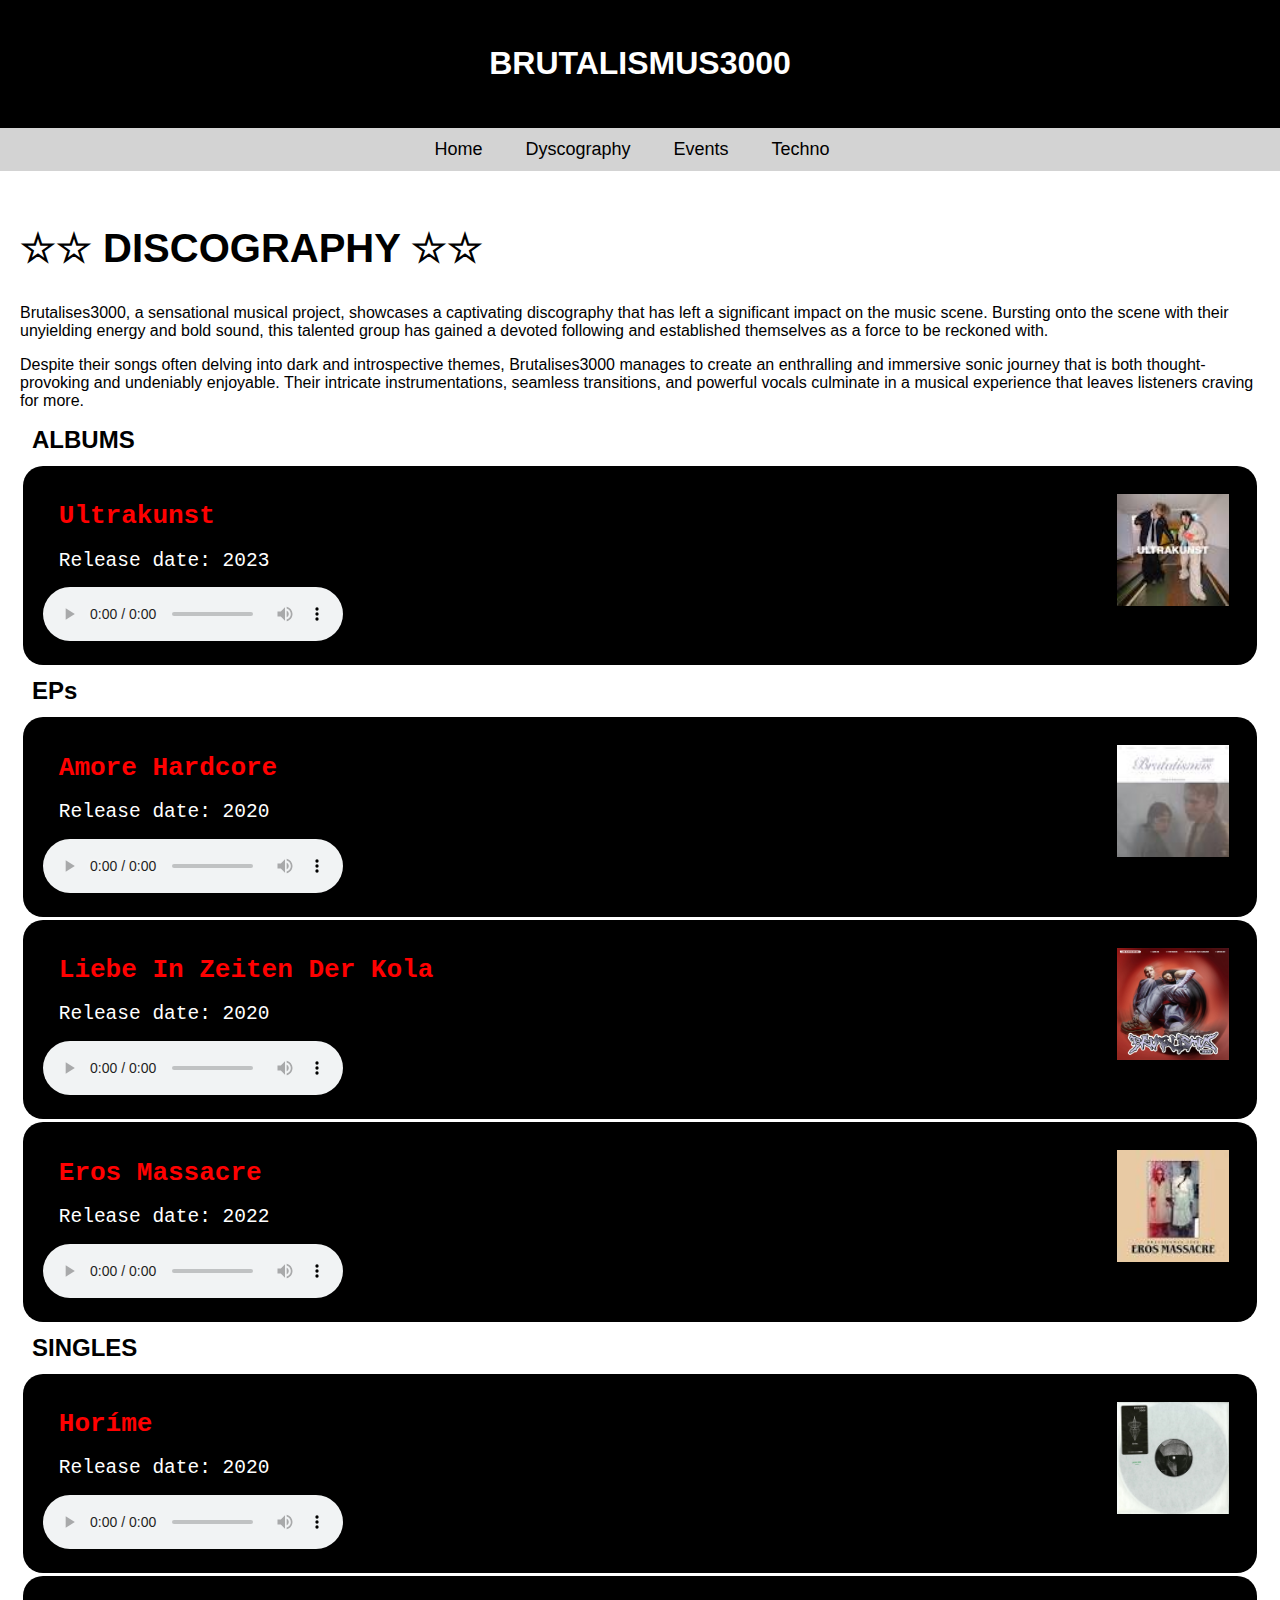
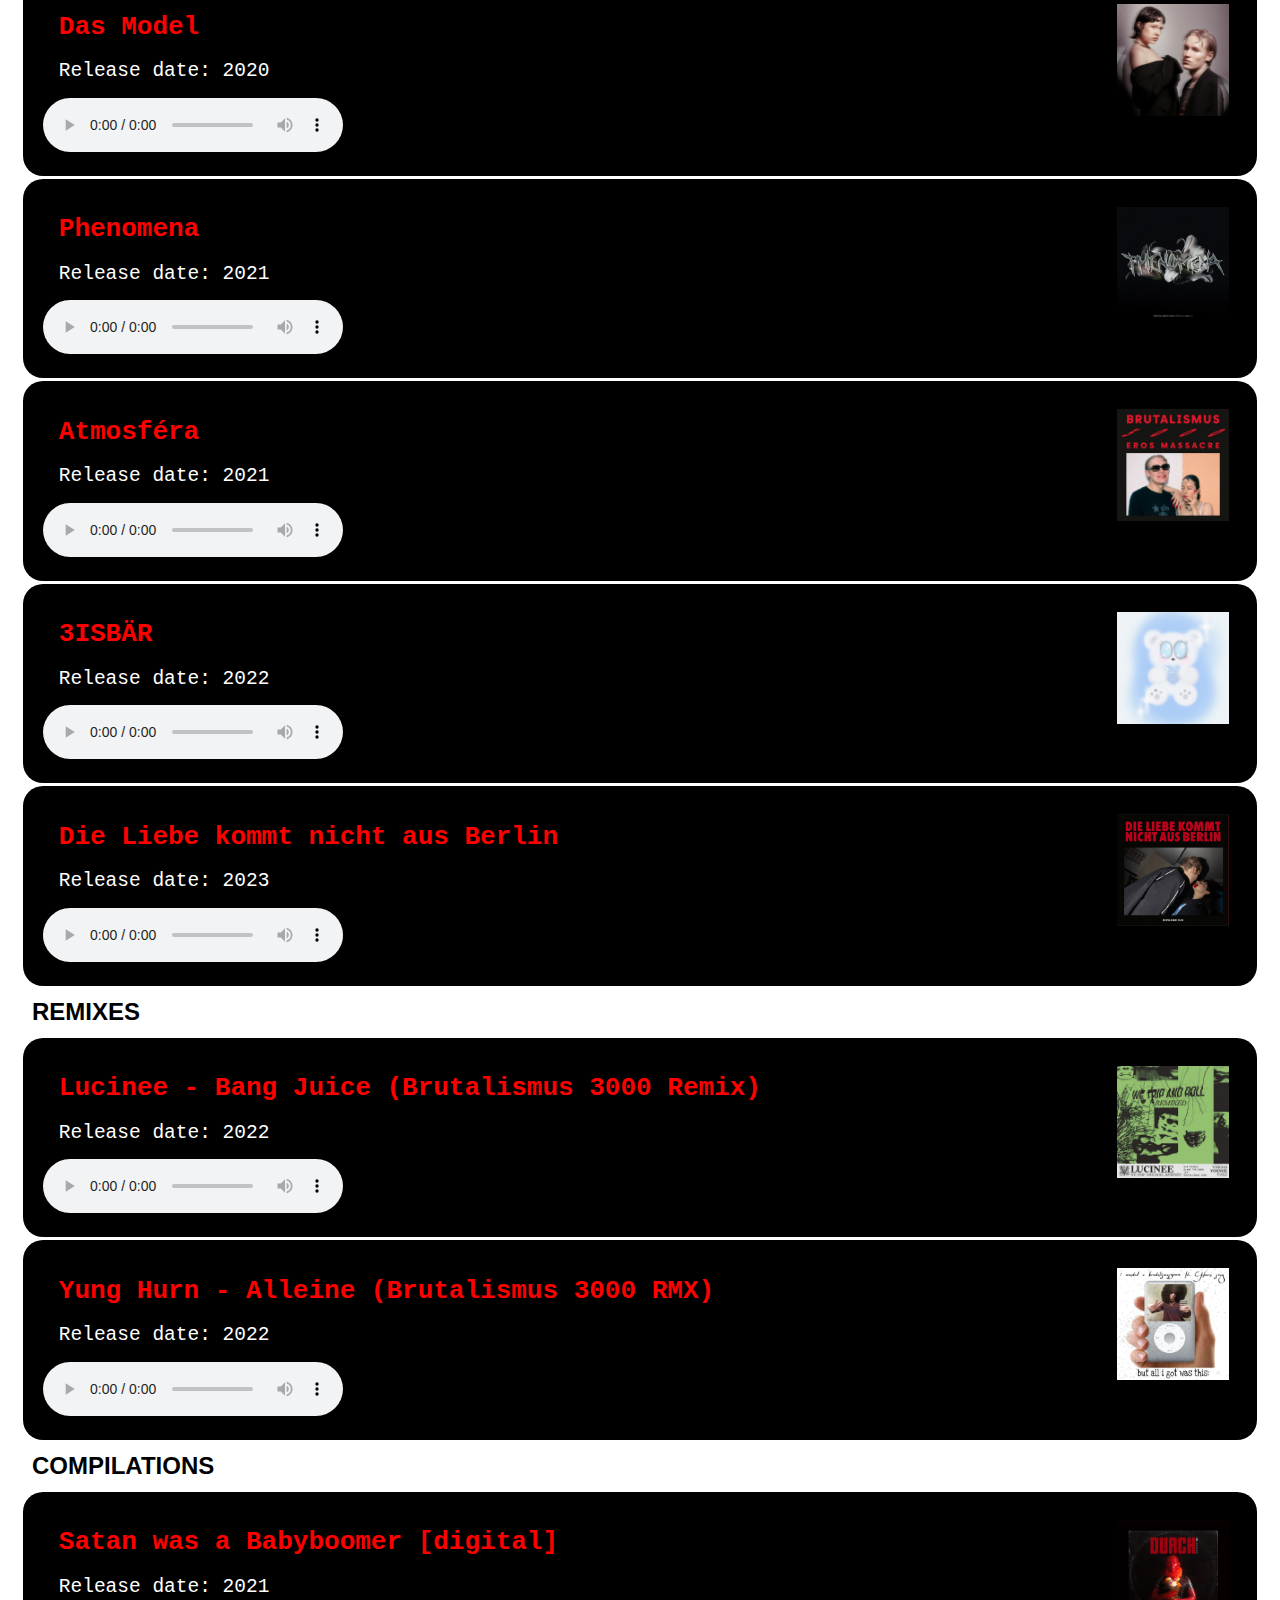
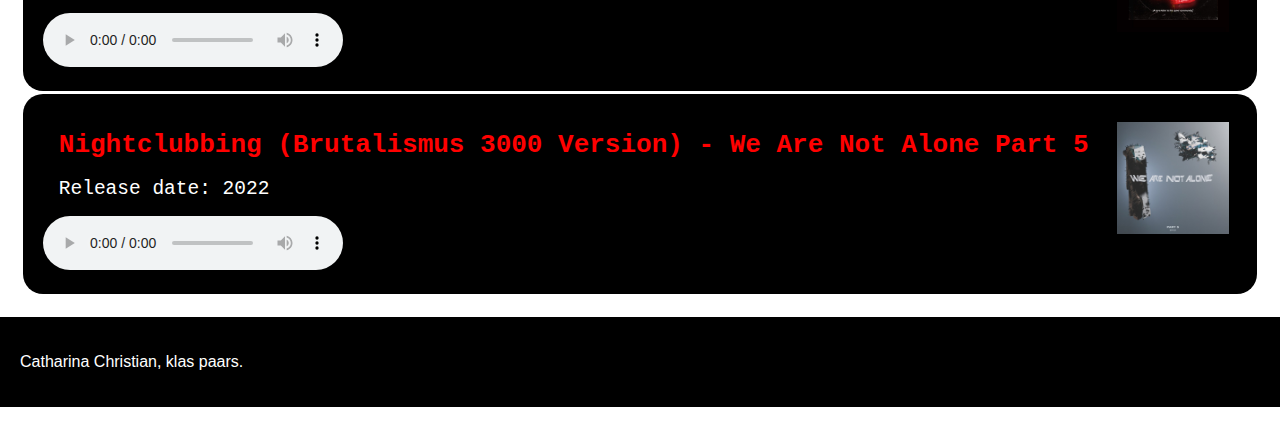
==== commit 9d15f2b2: "Add files via upload" ====
--- a/discography.html
+++ b/discography.html
@@ -1,43 +1,54 @@
 <!DOCTYPE html>
 <html lang="en">
-<head>
+  <head>
     <meta charset="UTF-8">
     <meta name="Dyscography" content="width=device-width, initial-scale=1.0">
     <title>Dyscography</title>
-    <link rel="stylesheet" type="text/css" href="css/style.css"> 
-</head>
+    <link rel="stylesheet" type="text/css" href="css/style.css">
+  </head>
 
-<body>
-  <header class="websitenaam">
-    <h1> BRUTALISMUS3000</h1>
-  </header>
-  
-  <nav>
-    <ul>
-      <li class="button"><a href="index.html">Home</a></li>
-      <li class="button"><a href="discography.html"> Dyscography</a></li>
-      <li class="button"><a href="events.html"> Events</a></li>
-      <li class="button"><a href="techno.html">Techno</a></li>
-    </ul>
-  </nav>
-  
-  <main>
+  <body>
+    <header class="websitenaam">
+      <h1>BRUTALISMUS3000</h1>
+    </header>
+
+    <nav>
+      <ul>
+        <li class="button"><a href="index.html">Home</a></li>
+        <li class="button"><a href="discography.html"> Dyscography</a></li>
+        <li class="button"><a href="events.html"> Events</a></li>
+        <li class="button"><a href="techno.html">Techno</a></li>
+      </ul>
+    </nav>
+
+    <main>
       <section>
-        <h2 class="titel">DISCOGRAPHY</h2> 
+        <h2 class="titel">☆☆ DISCOGRAPHY ☆☆</h2>
+        <p>
+          Brutalises3000, a sensational musical project, showcases a captivating
+          discography that has left a significant impact on the music scene.
+          Bursting onto the scene with their unyielding energy and bold sound,
+          this talented group has gained a devoted following and established
+          themselves as a force to be reckoned with.
+        </p>
+        <p>
+          Despite their songs often delving into dark and introspective themes,
+          Brutalises3000 manages to create an enthralling and immersive sonic
+          journey that is both thought-provoking and undeniably enjoyable. Their
+          intricate instrumentations, seamless transitions, and powerful vocals
+          culminate in a musical experience that leaves listeners craving for
+          more.
+        </p>
       </section>
 
       <section>
-        <h3> ALBUMS </h3> 
-        
+        <h3>ALBUMS</h3>
         <article>
           <img src="img/ultrakunst.jpeg" alt="album_ultrakunst">
-          <h4>Ultrakunst </h4> 
-            <p>Release date: 2023 
-              <audio controls>
-              <source src="audio/Brutalismus 3000 - JE N'EXISTE PAS (Official Video).mp3" type="audio/mp3">
-              </audio>  
-           </p>
-            </article>
+          <h4>Ultrakunst</h4>
+          <p>Release date: 2023</p>
+          <audio controls src="audio/jenexistepas.mp3"></audio>
+        </article>
 
       </section>
 
@@ -47,124 +58,87 @@
         <article>
           <img src="img/amorehardcore.jpeg" alt="ep_amorehardcore">
           <h4>Amore Hardcore</h4>
-            <p>Release date: 2020 
-              <audio controls>
-              <source src="audio/Brutalismus 3000 - Atmosféra.mp3"type="audio/mp3">
-              </audio>  
-            </p>
+          <p>Release date: 2020</p>
+          <audio controls src="audio/atmosfera.mp3"></audio>
         </article>
 
         <article>
           <img src="img/liebeinzeitekola.jpg" alt="ep_liebe_in_zeite_kola">
-          <h4> Liebe In Zeiten Der Kola</h4>
-            <p>Release date: 2020 
-              <audio controls>
-              <source src="audio/kola" type="audio/mp3">
-              </audio>  
-            </p>
+          <h4>Liebe In Zeiten Der Kola</h4>
+          <p>Release date: 2020</p>
+          <audio controls src="audio/kola"></audio>
         </article>
 
         <article>
-        <img src="img/erosmassacre.jpeg" alt="ep_erosmassacre">
-        <h4> Eros Massacre</h4>
-          <p> Release date: 2022 
-            <audio controls>
-            <source src="audio/Brutalismus 3000 - Atmosféra.mp3" type="audio/mp3">
-            </audio>  
-          </p>
+          <img src="img/erosmassacre.jpeg" alt="ep_erosmassacre">
+          <h4>Eros Massacre</h4>
+          <p>Release date: 2022</p>
+          <audio controls src="audio/atmosfera.mp3"></audio>
         </article>
-      
       </section>
 
       <section>
-        <h3> SINGLES </h3>
+        <h3>SINGLES</h3>
 
-          <article>
-            <img src="img/horime.jpg" alt="single_horime">
-            <h4> Horíme</h4>
-              <p>Release date: 2020 
-                <audio controls>
-                <source src="audio/Horíme.mp3" type="audio/mp3">
-                </audio>  
-              </p>
-          </article>
+        <article>
+          <img src="img/horime.jpg" alt="single_horime">
+          <h4>Horíme</h4>
+          <p>Release date: 2020</p>
+          <audio controls src="audio/horime.mp3"></audio>
+        </article>
 
-         <article>
-            <img src="img/dasmodel.jpg" alt="single_dasmodel">
-            <h4> Das Model</h4>
-              <p> Release date: 2020 
-                <audio controls>
-                <source src="audio/Kraftwerk - Das Model (Brutalismus 3000 Hardtrance Cover).mp3" type="audio/mp3">
-                </audio>  
-              </p>
-         </article>
+        <article>
+          <img src="img/dasmodel.jpg" alt="single_dasmodel">
+          <h4>Das Model</h4>
+          <p>Release date: 2020</p>
+          <audio controls src="audio/dasmodel.mp3"></audio>
+        </article>
 
-         <article>
-            <img src="img/phenomena.jpg" alt="single_phenomena">
-            <h4>Phenomena</h4>
-              <p> Release date: 2021 
-                <audio controls>
-                <source src="audio/Phenomena.mp3" type="audio/mp3">
-                </audio>  
-              </p>
-         </article>
+        <article>
+          <img src="img/phenomena.jpg" alt="single_phenomena">
+          <h4>Phenomena</h4>
+          <p>Release date: 2021</p>
+          <audio controls src="audio/Phenomena.mp3"></audio>
+        </article>
 
-          
-          <article>
-            <img src="img/atmosfera.jpg" alt="single_atmosfera">
-            <h4>Atmosféra</h4>
-              <p>Release date: 2021 
-                <audio controls>
-                <source src="audio/Brutalismus 3000 - Atmosféra.mp3" type="audio/mp3">
-                </audio>  
-              </p>
-          </article>
+        <article>
+          <img src="img/atmosfera.jpg" alt="single_atmosfera">
+          <h4>Atmosféra</h4>
+          <p>Release date: 2021</p>
+          <audio controls src="audio/atmosfera.mp3"></audio>
+        </article>
 
-          <article> 
-            <img src="img/ijsbeer.jpg" alt="single_3isbar">
-            <h4>3ISBÄR</h4>
-              <p>Release date: 2022 
-                <audio controls>
-                <source src="audio/3ISBÄR.mp3" type="audio/mp3">
-                </audio>  
-              </p>
-          </article>
+        <article>
+          <img src="img/ijsbeer.jpg" alt="single_3isbar">
+          <h4>3ISBÄR</h4>
+          <p>Release date: 2022</p>
+          <audio controls src="audio/ijsbeer.mp3"></audio>
+        </article>
 
-          <article>
-            <img src="img/liebeberlin.png" alt="single_liebeausberlin">
-            <h4>Die Liebe kommt nicht aus Berlin</h4>
-              <p>Release date: 2023
-                  <audio controls>
-                  <source src="audio/Brutalismus 3000 - DIE LIEBE KOMMT NICHT AUS BERLIN (Official Video).mp3" type="audio/mp3">
-                  </audio>  
-              </p>
-            </article>
-
+        <article>
+          <img src="img/liebeberlin.png" alt="single liebeausberlin">
+          <h4>Die Liebe kommt nicht aus Berlin</h4>
+          <p>Release date: 2023</p>
+          <audio controls src="audio/berlin.mp3"></audio>
+        </article>
       </section>
 
-      <section> 
+      <section>
         <h3>REMIXES</h3>
 
         <article>
           <img src="img/lucinee.jpg" alt="remix_lucinee">
           <h4>Lucinee - Bang Juice (Brutalismus 3000 Remix)</h4>
-            <p>Release date: 2022
-                <audio controls>
-                <source src="audio/Lucinee - Bang Juice (Brutalismus 3000 Remix).mp3" type="audio/mp3">
-                </audio>  
-            </p>
+          <p>Release date: 2022</p>
+          <audio controls src="audio/lucinee.mp3"></audio>
         </article>
 
         <article>
           <img src="img/alleine.jpeg" alt="remix_alleine">
           <h4>Yung Hurn - Alleine (Brutalismus 3000 RMX)</h4>
-            <p>Release date: 2022
-              <audio controls>
-              <source src="audio/ALL DIE LIEBEN MENSCHEN.mp3" type="audio/mp3">
-              </audio>  
-            </p>
+          <p>Release date: 2022</p>
+          <audio controls src="audio/liebemenschen.mp3"></audio>
         </article>
-
       </section>
 
       <section>
@@ -172,31 +146,24 @@
 
         <article>
           <img src="img/babyboomer.jpeg" alt="compilation_babyboomer">
-          <h4>Satan was a Babyboomer - DURCH [digital]Solidarity 002</h4>
-            <p>Release date: 2021
-              <audio controls>
-              <source src="audio/Brutalismus 3000 - Satan Was A Baby Boomer (DURCH).mp3" type="audio/mp3">
-              </audio>  
-            </p>
+          <h4>Satan was a Babyboomer [digital]</h4>
+          <p>Release date: 2021</p>
+          <audio controls src="audio/babyboomer.mp3"></audio>
         </article>
-        
+
         <article>
           <img src="img/nightclubbing.jpg" alt="compilation_nightclubbing">
-          <h4>Nightclubbing (Brutalismus 3000 Version) - We Are Not Alone Part 5 (BPitch Control)</h4>
-            <p> Release date: 2022
-                <audio controls>
-                <source src="audio/Brutalismus 3000 - Nightclubbing [BPX022-PT5].mp3" type="audio/mp3">
-                </audio>  
-            </p>
+          <h4>
+            Nightclubbing (Brutalismus 3000 Version) - We Are Not Alone Part 5
+          </h4>
+          <p>Release date: 2022</p>
+          <audio controls src="audio/nightclubbing.mp3"></audio>
         </article>
+      </section>
+    </main>
 
-      </section>
-    
-  </main>
-  
-  <footer>
-    <p> Catharina Christian, klas paars.</p>
-  </footer>
-  
-</body>
+    <footer>
+      <p>Catharina Christian, klas paars.</p>
+    </footer>
+  </body>
 </html>
--- a/css/style.css
+++ b/css/style.css
@@ -0,0 +1,135 @@
+body {
+  font-family: 'Franklin Gothic Medium', 'Arial Narrow', Arial, sans-serif;
+  margin: 0em;
+  padding: 0em;
+}
+
+header {
+  background-color: black;
+  font-family: 'Franklin Gothic Medium', 'Arial Narrow', Arial, sans-serif;
+  color: white;
+  padding: 1.5em;
+  margin: 0;
+  text-align: center;
+}
+
+.websitenaam :hover {
+  transform: scale(2.3);
+  padding: 0;
+  transition: all 50ms ease;
+}
+
+nav ul { 
+  padding: 0;
+  margin: 0;
+  background-color: lightgray;
+  text-align: center;
+  justify-content: space-evenly;
+}
+
+nav li {
+  display: inline-block;
+  margin-right: 1em;
+}
+
+nav li a {
+  font-family: 'Franklin Gothic Medium', 'Arial Narrow', Arial, sans-serif;
+  display: block;
+  padding: 0.625em;
+  color: black;
+  text-decoration: none;
+  font-size: large;
+}
+
+.button :hover {
+  padding: 0.1875em;
+  transform: scale(1.4);
+}
+
+/* ------------------------------------------start body--------------------------------------------- */
+
+main {
+  font-family: 'Franklin Gothic Medium', 'Arial Narrow', Arial, sans-serif;
+  padding: 1.25em;
+}
+
+body article p{
+  max-width: 60%;
+  font-size: larger;
+}
+
+section img , div img {
+  width: 20em;
+  height: 20em;
+  margin-left: auto;
+  border: 0.5em solid black;
+  background-color: white;
+  
+}
+
+.artist :hover {
+  filter: blur(0.5em);
+  transform: 1.1;
+}
+
+main section article {
+  background-color: black;
+  padding: 1.25em;
+  margin: 0.2em;
+  border-radius: 1.25em;
+}
+
+main article h3 {
+  padding: 0em;
+  margin: 0em;
+  font-size: x-large;
+}
+
+footer {
+  background-color: black;
+  color: white;
+  padding: 1.25em;
+  text-align: left;
+  font-family: 'Franklin Gothic Medium', 'Arial Narrow', Arial, sans-serif;
+
+}
+
+/* hoort bij discography */
+
+main section h3 {
+  font-size: x-large;
+  margin: 0.5em;
+}
+section article img {
+  width: 7em;
+  height: 7em;
+  float: right;
+}
+
+section article h4 {
+color: red;
+font-family:monospace;
+font-size: 2em;
+padding: 0.1em;
+margin: 0.5em;
+}
+
+section article p {
+color: white;
+font-size: 1.5em;
+font-family: monospace;
+margin: 0.8em;
+}
+
+audio {
+  border-radius: 1em;
+}
+
+.titel {
+  padding: 1,25em;
+  font-size: 2.5em;
+  justify-content: flex-start;
+  color: black;
+  font-weight: 600;
+  background-color: white;
+}
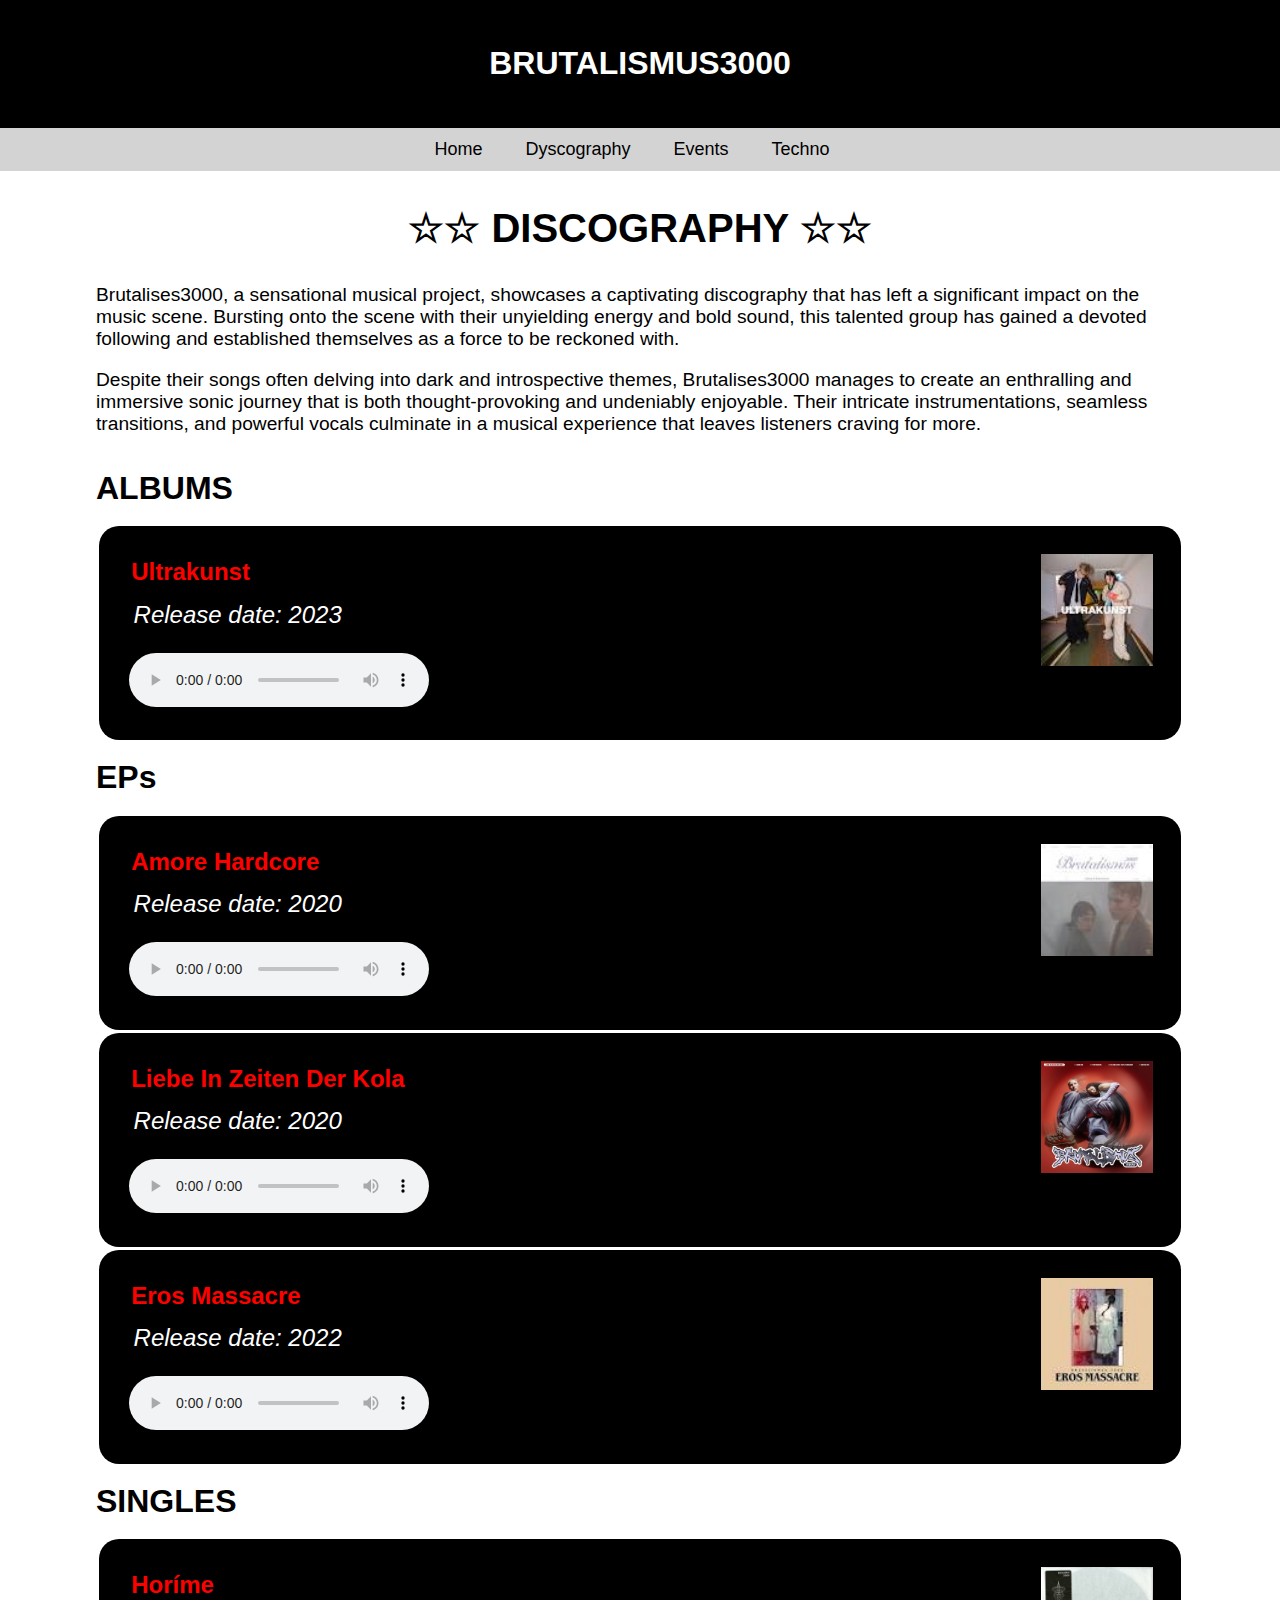
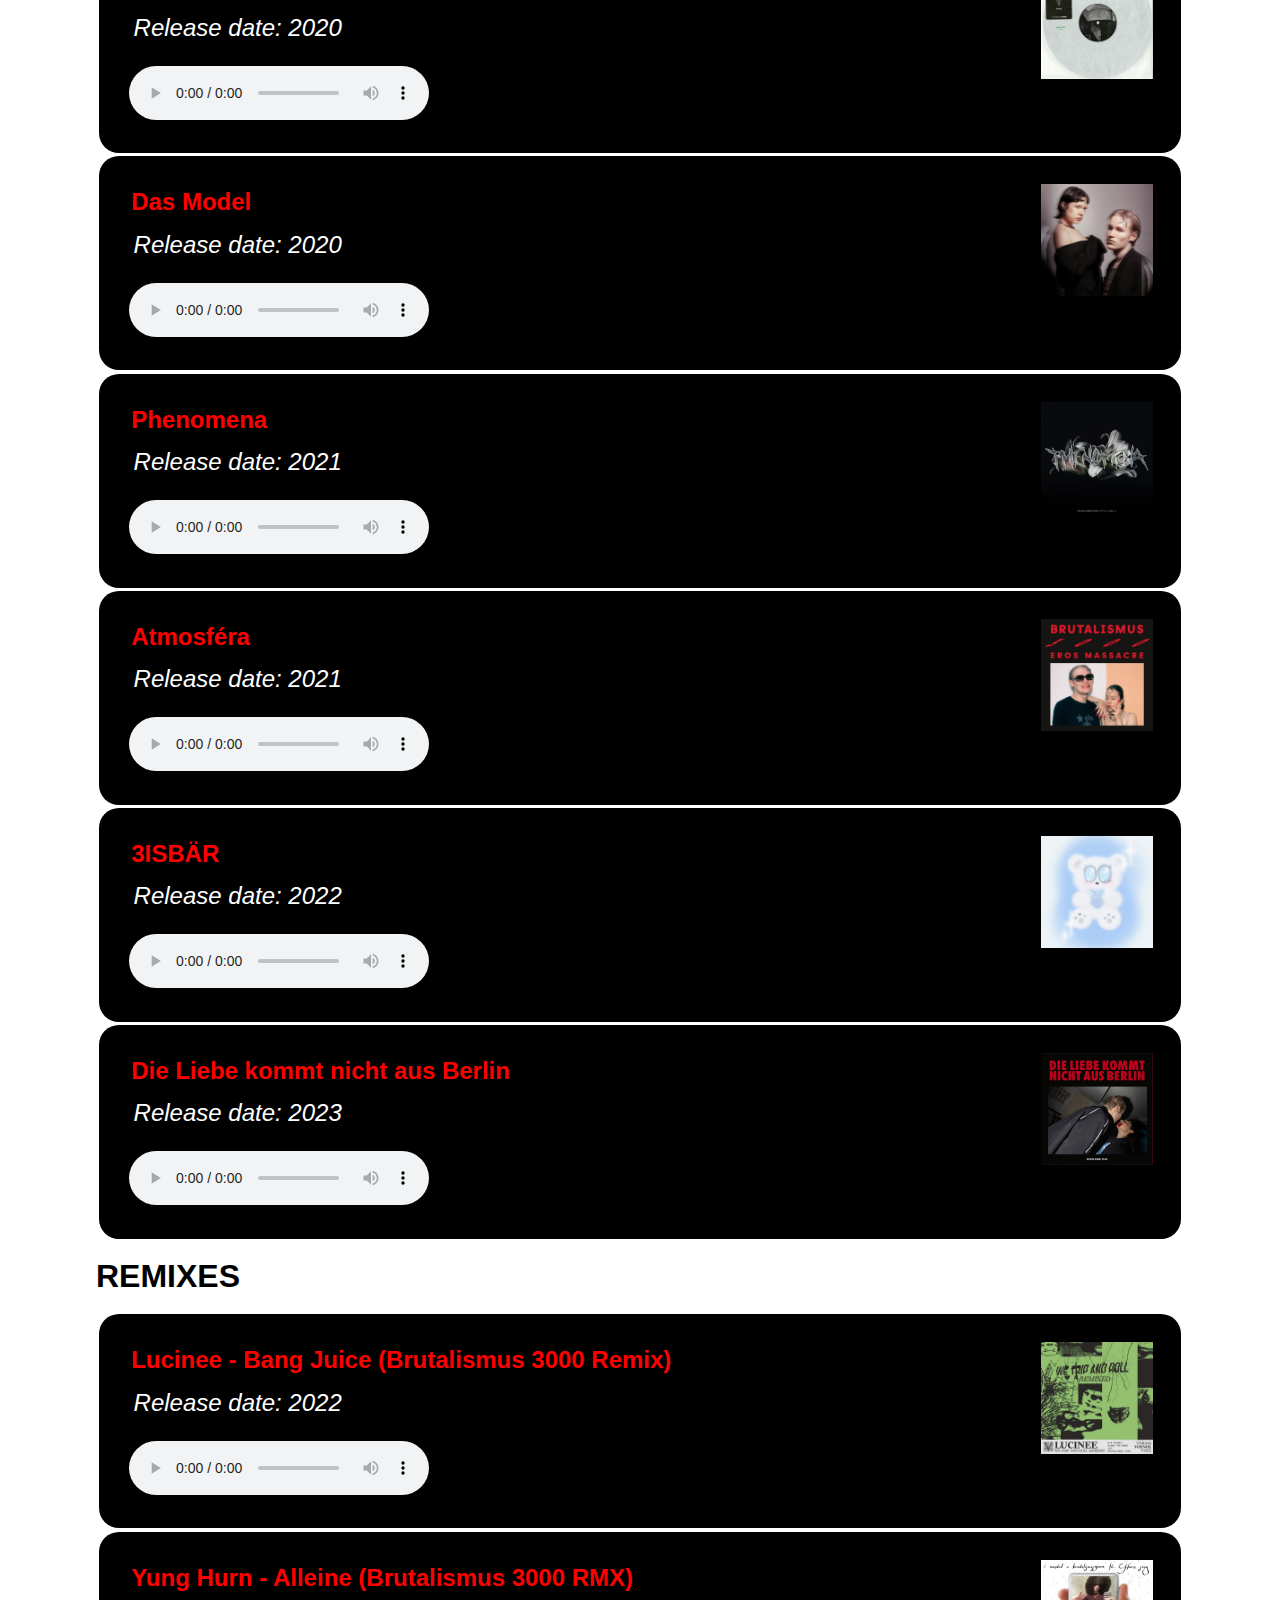
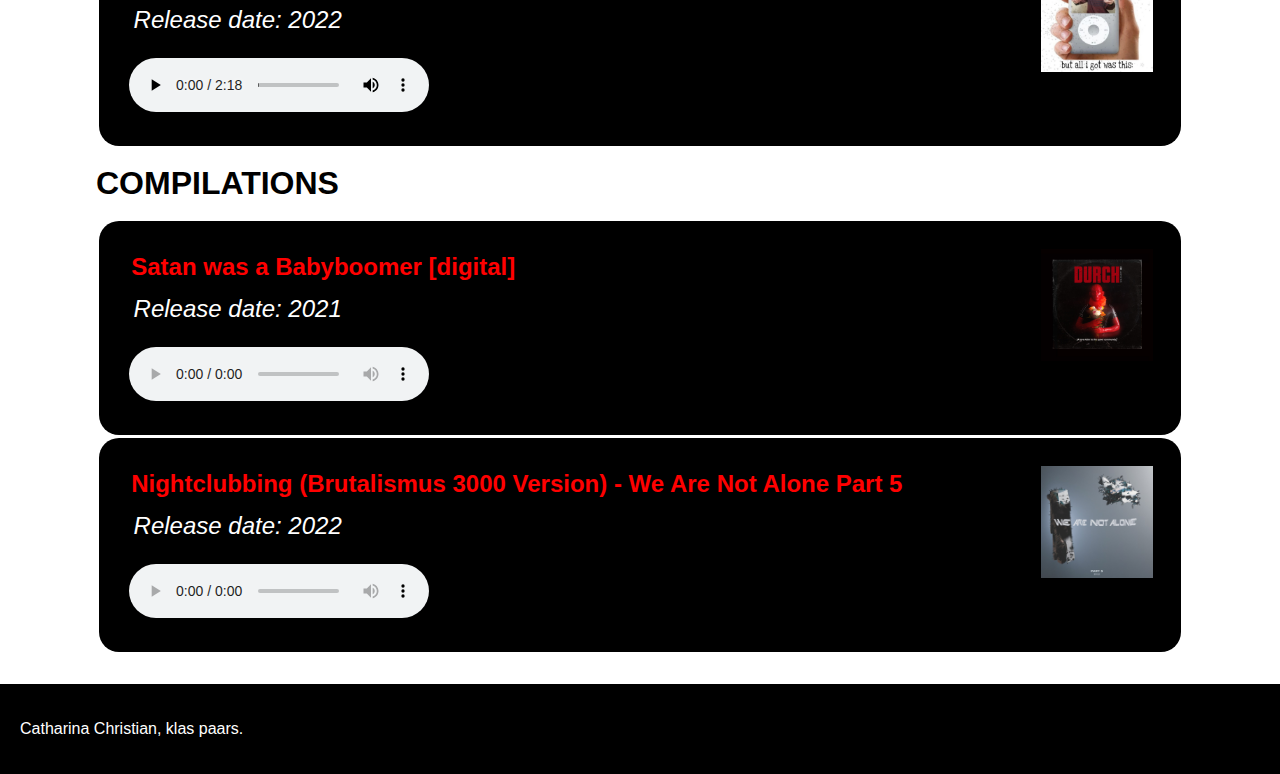
==== commit 500014b1: "Add files via upload" ====
--- a/discography.html
+++ b/discography.html
@@ -44,7 +44,7 @@
       <section>
         <h3>ALBUMS</h3>
         <article>
-          <img src="img/ultrakunst.jpeg" alt="album_ultrakunst">
+          <img src="img/ultrakunst.jpeg" alt="image of album ultrakunst">
           <h4>Ultrakunst</h4>
           <p>Release date: 2023</p>
           <audio controls src="audio/jenexistepas.mp3"></audio>
@@ -56,21 +56,21 @@
         <h3>EPs</h3>
 
         <article>
-          <img src="img/amorehardcore.jpeg" alt="ep_amorehardcore">
+          <img src="img/amorehardcore.jpeg" alt="image of ep amore hardcofe">
           <h4>Amore Hardcore</h4>
           <p>Release date: 2020</p>
           <audio controls src="audio/atmosfera.mp3"></audio>
         </article>
 
         <article>
-          <img src="img/liebeinzeitekola.jpg" alt="ep_liebe_in_zeite_kola">
+          <img src="img/liebeinzeitekola.jpg" alt="image of ep liebe in zeiten der kola">
           <h4>Liebe In Zeiten Der Kola</h4>
           <p>Release date: 2020</p>
           <audio controls src="audio/kola"></audio>
         </article>
 
         <article>
-          <img src="img/erosmassacre.jpeg" alt="ep_erosmassacre">
+          <img src="img/erosmassacre.jpeg" alt="image of ep eros massacre">
           <h4>Eros Massacre</h4>
           <p>Release date: 2022</p>
           <audio controls src="audio/atmosfera.mp3"></audio>
@@ -81,42 +81,42 @@
         <h3>SINGLES</h3>
 
         <article>
-          <img src="img/horime.jpg" alt="single_horime">
+          <img src="img/horime.jpg" alt="image of the single hormine">
           <h4>Horíme</h4>
           <p>Release date: 2020</p>
           <audio controls src="audio/horime.mp3"></audio>
         </article>
 
         <article>
-          <img src="img/dasmodel.jpg" alt="single_dasmodel">
+          <img src="img/dasmodel.jpg" alt="image of the sigle das model">
           <h4>Das Model</h4>
           <p>Release date: 2020</p>
           <audio controls src="audio/dasmodel.mp3"></audio>
         </article>
 
         <article>
-          <img src="img/phenomena.jpg" alt="single_phenomena">
+          <img src="img/phenomena.jpg" alt="inmage of the single phenomena">
           <h4>Phenomena</h4>
           <p>Release date: 2021</p>
           <audio controls src="audio/Phenomena.mp3"></audio>
         </article>
 
         <article>
-          <img src="img/atmosfera.jpg" alt="single_atmosfera">
+          <img src="img/atmosfera.jpg" alt="image of the single atmosfera">
           <h4>Atmosféra</h4>
           <p>Release date: 2021</p>
           <audio controls src="audio/atmosfera.mp3"></audio>
         </article>
 
         <article>
-          <img src="img/ijsbeer.jpg" alt="single_3isbar">
+          <img src="img/ijsbeer.jpg" alt="image of the single 3isbar">
           <h4>3ISBÄR</h4>
           <p>Release date: 2022</p>
           <audio controls src="audio/ijsbeer.mp3"></audio>
         </article>
 
         <article>
-          <img src="img/liebeberlin.png" alt="single liebeausberlin">
+          <img src="img/liebeberlin.png" alt="image of single die liebe kommt nicht aus berlin">
           <h4>Die Liebe kommt nicht aus Berlin</h4>
           <p>Release date: 2023</p>
           <audio controls src="audio/berlin.mp3"></audio>
@@ -127,14 +127,14 @@
         <h3>REMIXES</h3>
 
         <article>
-          <img src="img/lucinee.jpg" alt="remix_lucinee">
+          <img src="img/lucinee.jpg" alt="image of the remix lucinee">
           <h4>Lucinee - Bang Juice (Brutalismus 3000 Remix)</h4>
           <p>Release date: 2022</p>
           <audio controls src="audio/lucinee.mp3"></audio>
         </article>
 
         <article>
-          <img src="img/alleine.jpeg" alt="remix_alleine">
+          <img src="img/alleine.jpeg" alt="image of the remix alleine">
           <h4>Yung Hurn - Alleine (Brutalismus 3000 RMX)</h4>
           <p>Release date: 2022</p>
           <audio controls src="audio/liebemenschen.mp3"></audio>
@@ -145,14 +145,14 @@
         <h3>COMPILATIONS</h3>
 
         <article>
-          <img src="img/babyboomer.jpeg" alt="compilation_babyboomer">
+          <img src="img/babyboomer.jpeg" alt="image of satan was a babyboomer compilation">
           <h4>Satan was a Babyboomer [digital]</h4>
           <p>Release date: 2021</p>
           <audio controls src="audio/babyboomer.mp3"></audio>
         </article>
 
         <article>
-          <img src="img/nightclubbing.jpg" alt="compilation_nightclubbing">
+          <img src="img/nightclubbing.jpg" alt="image of complilation nightclubbing">
           <h4>
             Nightclubbing (Brutalismus 3000 Version) - We Are Not Alone Part 5
           </h4>
--- a/css/style.css
+++ b/css/style.css
@@ -50,26 +50,36 @@
 
 main {
   font-family: 'Franklin Gothic Medium', 'Arial Narrow', Arial, sans-serif;
-  padding: 1.25em;
+  padding-left: 4em;
+  padding-right: 4em;
+  margin: 2em;
+}
+
+.titel {
+  font-size: 2.5em;
+  display: flex;
+  justify-content: center;
+  color: black;
+  font-weight: 600;
+  background-color: white;
 }
 
 body article p{
-  max-width: 60%;
+  max-width: 100%;
   font-size: larger;
 }
 
-section img , div img {
-  width: 20em;
-  height: 20em;
-  margin-left: auto;
+article img , div img {
+  width: 17em;
+  height: 17em;
+  margin-left: 1em;
   border: 0.5em solid black;
   background-color: white;
-  
 }
 
 .artist :hover {
-  filter: blur(0.5em);
-  transform: 1.1;
+  filter:brightness(1.5);
+  transform: scale(1.1);
 }
 
 main section article {
@@ -83,6 +93,8 @@
   padding: 0em;
   margin: 0em;
   font-size: x-large;
+  justify-content: center;
+  display: flex;
 }
 
 footer {
@@ -96,40 +108,45 @@
 
 /* hoort bij discography */
 
+main section p {
+  font-size: larger;
+}
+
 main section h3 {
-  font-size: x-large;
-  margin: 0.5em;
+  font-size: xx-large;
+  margin: 0em;
+  padding-bottom: 0.5em;
+  padding-top: 0.5em;
+  justify-content: left;
+  display: flex;
 }
+
 section article img {
   width: 7em;
   height: 7em;
   float: right;
+  display: flex;
 }
 
 section article h4 {
 color: red;
-font-family:monospace;
-font-size: 2em;
-padding: 0.1em;
+font-family: sans-serif;
+font-size: 1.5em;
+padding: 0em;
 margin: 0.5em;
 }
 
 section article p {
 color: white;
 font-size: 1.5em;
-font-family: monospace;
-margin: 0.8em;
+font-family: sans-serif;
+margin: 0.5em;
+padding: 0.1em;
+font-style: italic;
 }
 
 audio {
   border-radius: 1em;
+  margin: 0.5em;
+  padding: 0.1em;
 }
-
-.titel {
-  padding: 1,25em;
-  font-size: 2.5em;
-  justify-content: flex-start;
-  color: black;
-  font-weight: 600;
-  background-color: white;
-}
